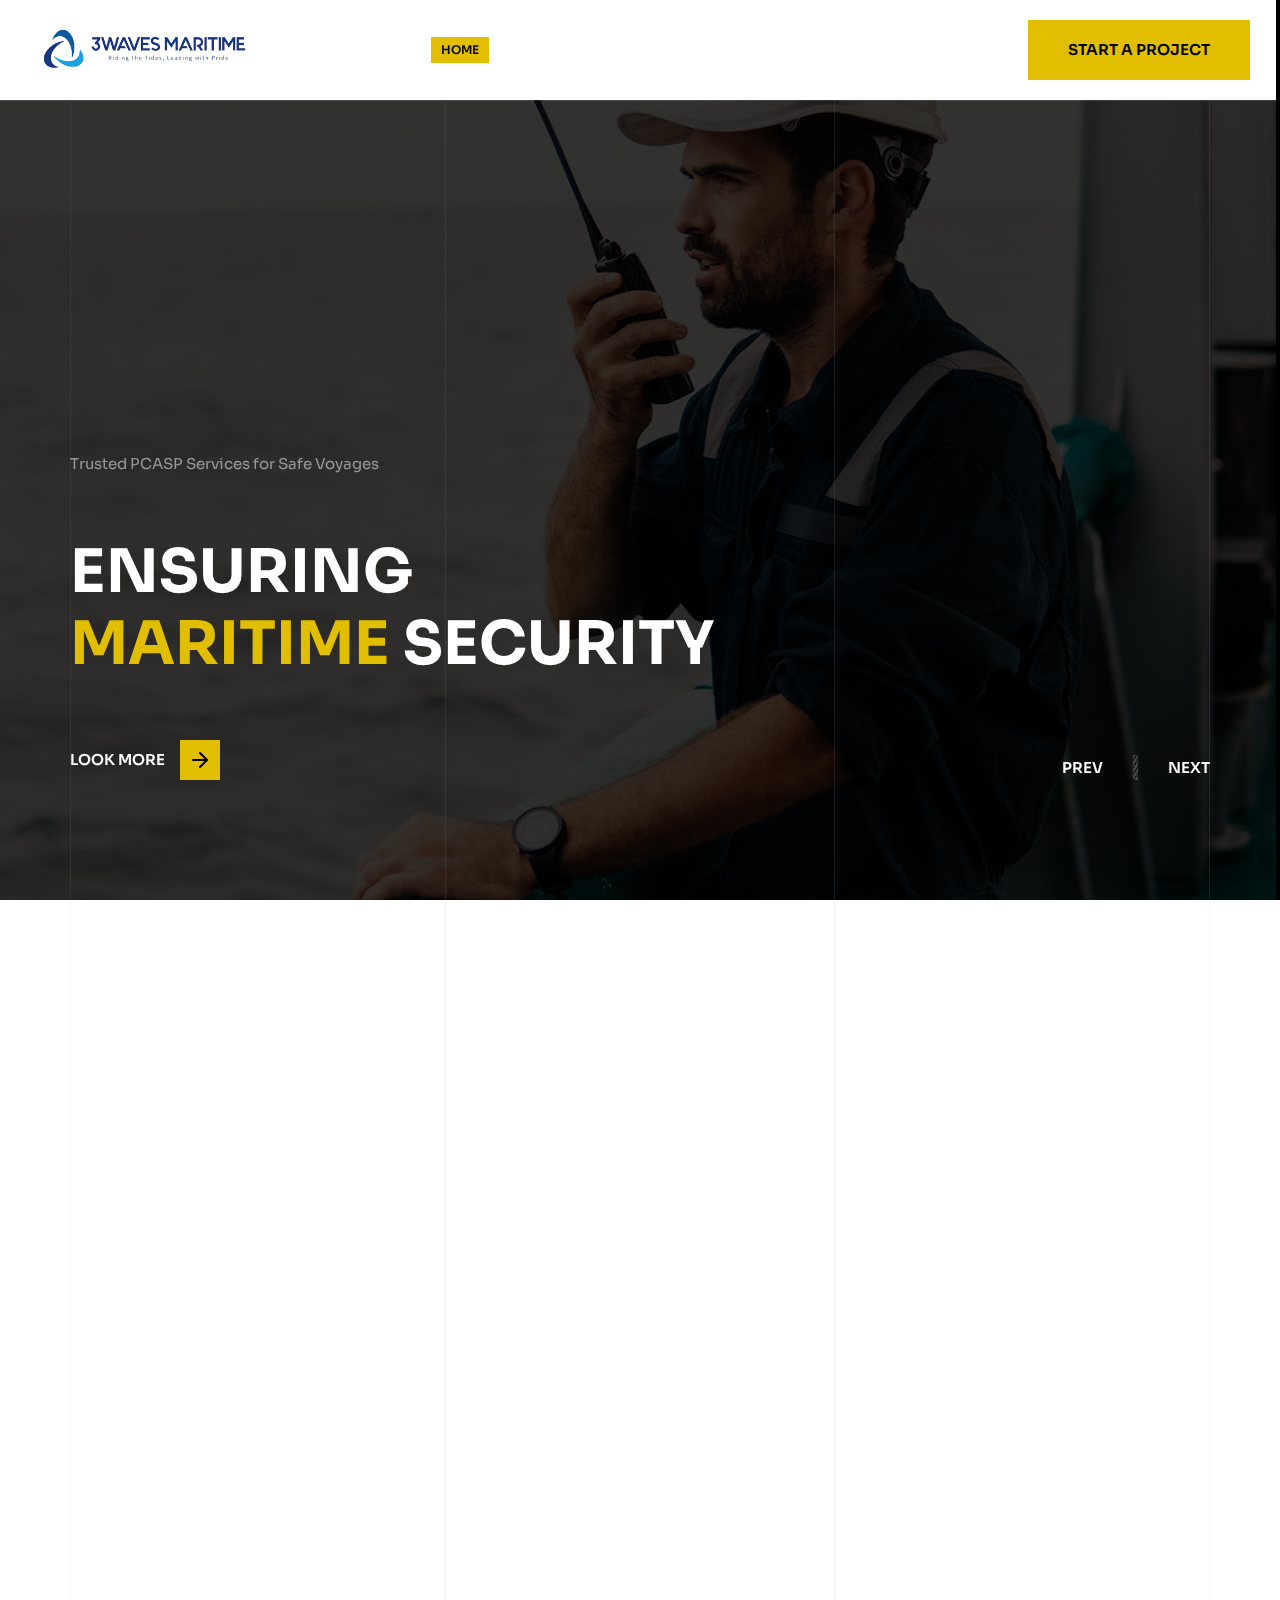
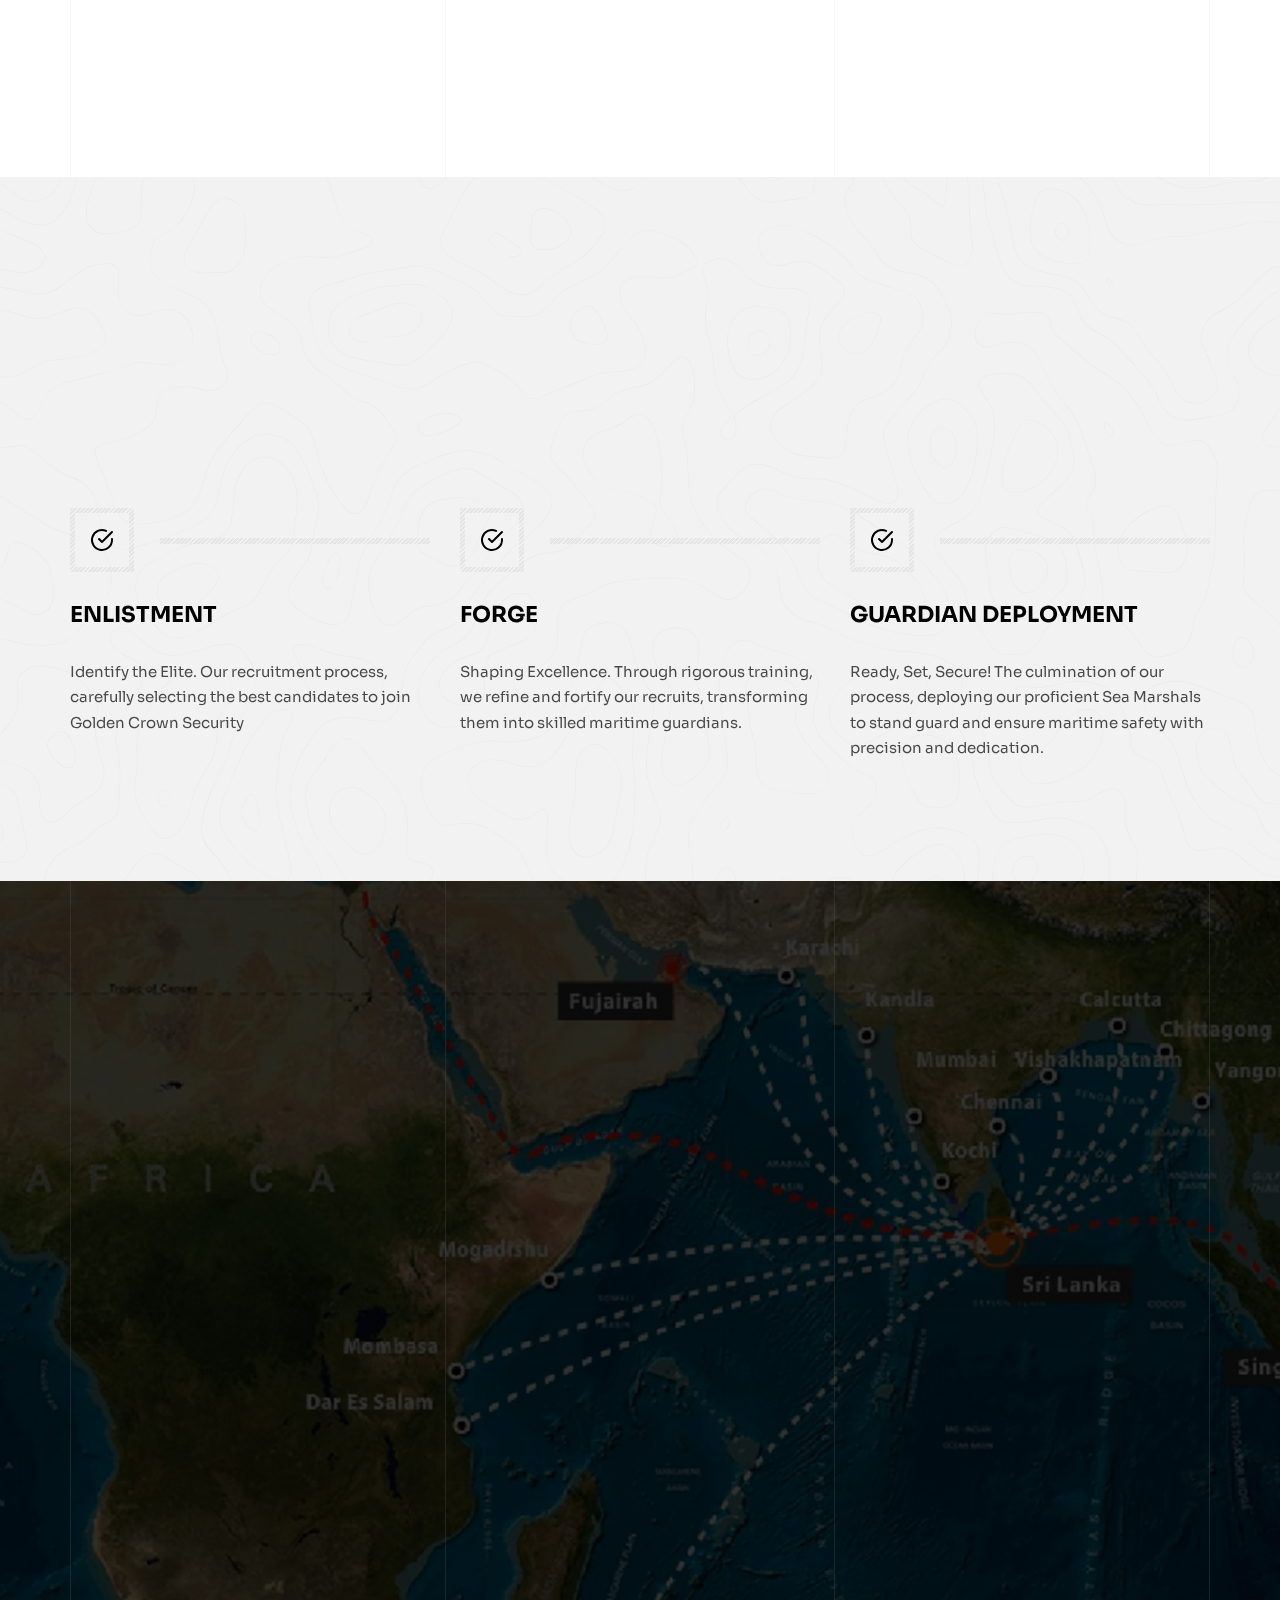
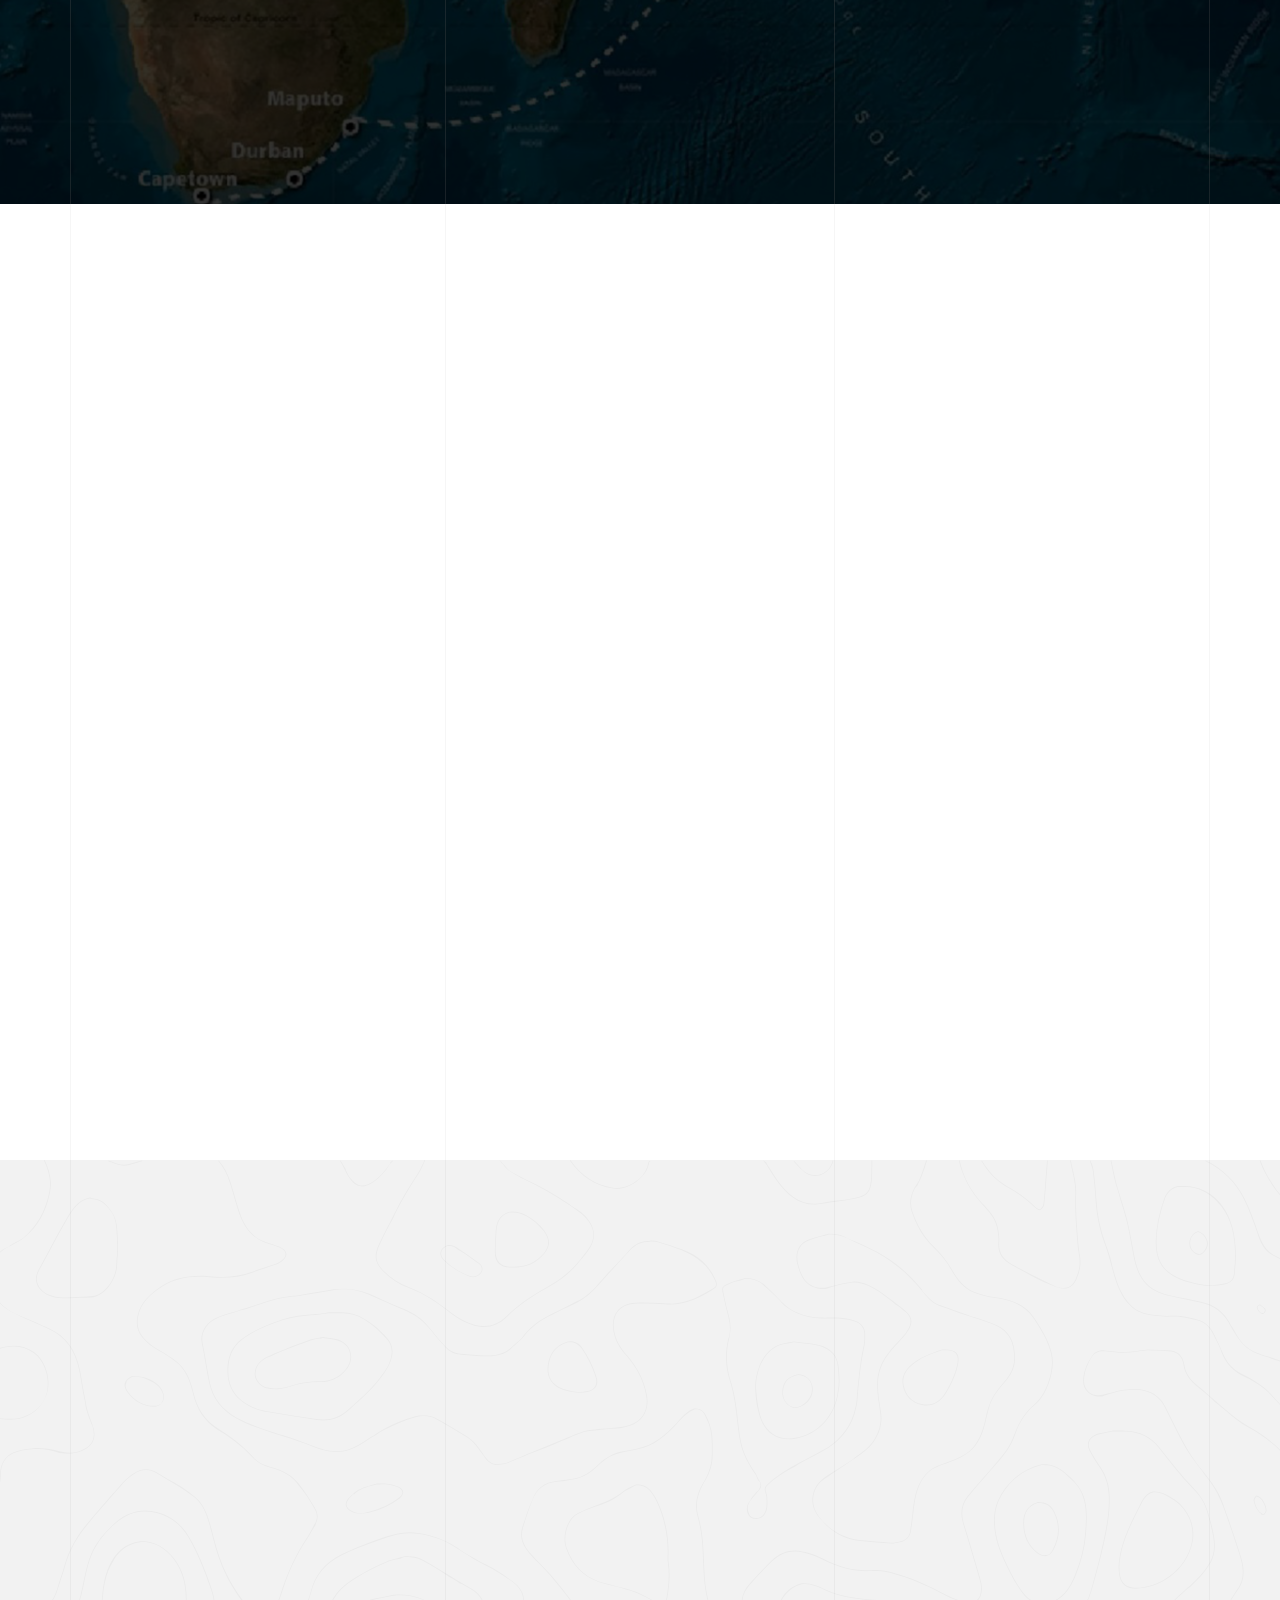
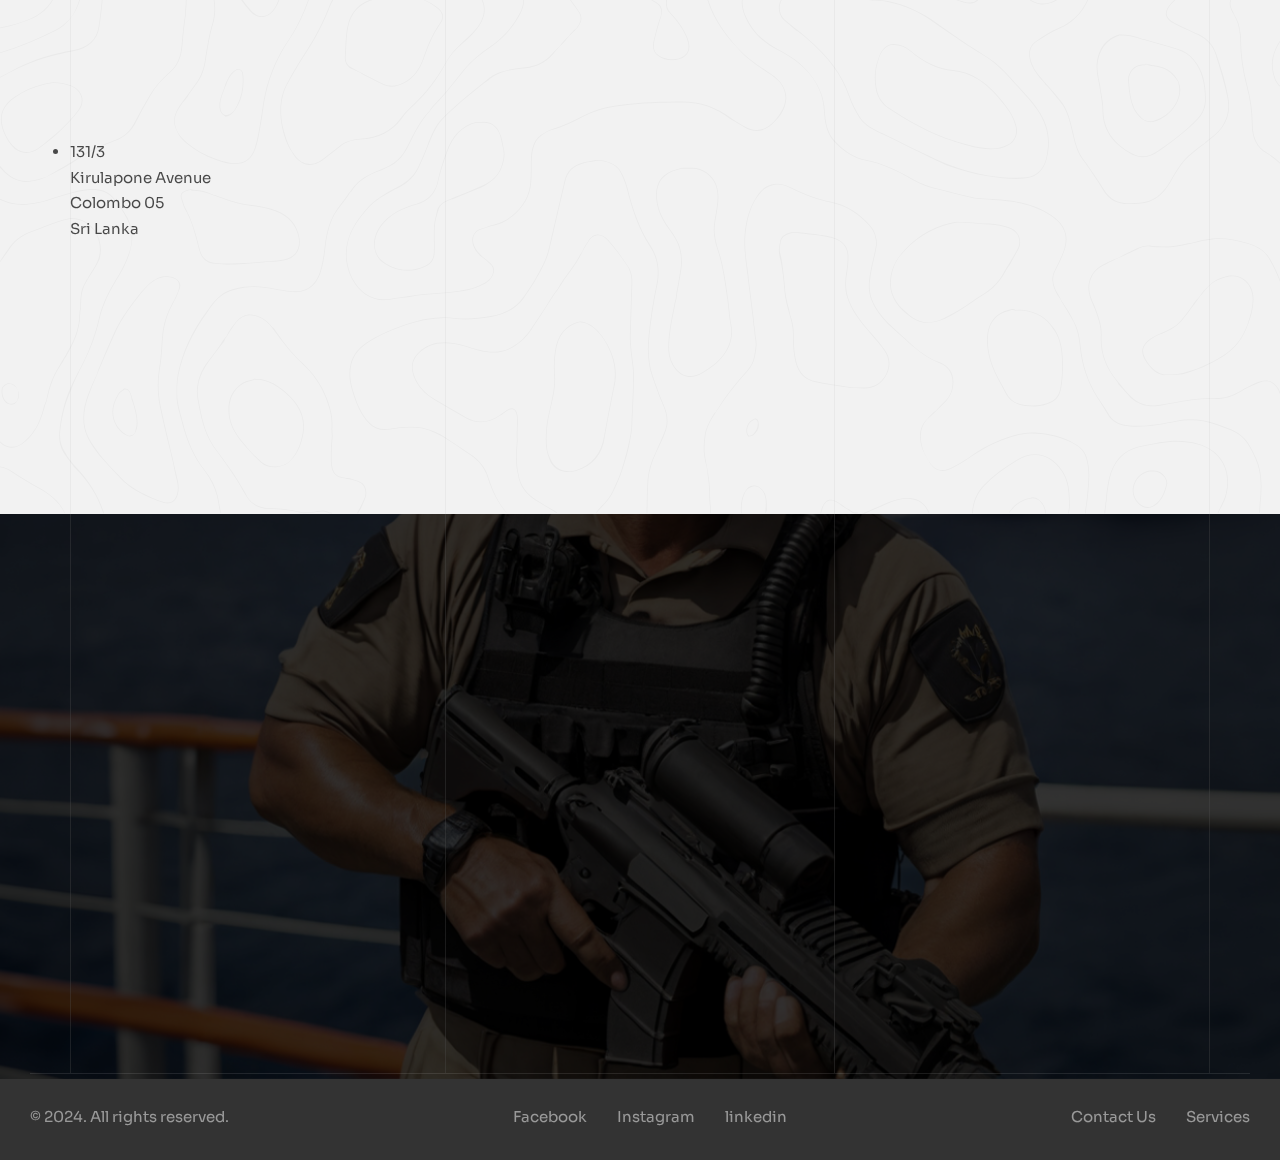
==== index.html @ c9fa9b54 "comit2" ====
<!DOCTYPE html>
<html lang="en-US">

<head>

    <meta charset="UTF-8">
    <meta name="viewport" content="width=device-width, initial-scale=1.0">
    <meta http-equiv="X-UA-Compatible" content="ie=edge">

    <!-- bootstrap grid css -->
    <link rel="stylesheet" href="gcrownsecurity.com/css/plugins/bootstrap-grid.css">
    <!-- font awesome css -->
    <link rel="stylesheet" href="gcrownsecurity.com/css/plugins/font-awesome.min.css">
    <!-- swiper css -->
    <link rel="stylesheet" href="gcrownsecurity.com/css/plugins/swiper.min.css">
    <!-- ruizarch css -->
    <link rel="stylesheet" href="gcrownsecurity.com/css/style.css">
    <!-- page name -->
    <title>Golden Crown Security</title>

</head>

<body>

    <!-- wrapper -->
    <div class="mil-wrapper">

        <div class="mil-progress-track">
            <div class="mil-progress"></div>
        </div>

        <!-- top bar -->
        <div class="mil-top-panel">
            <div class="container-fluid" style="background-color: white">
                <div class="mil-top-panel-content"  >
                    <a href="index.html" class="mil-logo">
                        <!--<h3 style="color: white;">Golden Crown</h3>-->
                        <img src="gcrownsecurity.com/img/photo/WhatsApp_Image_2024-11-02_at_07.35.55_abeb8df1-removebg-preview.png" alt="Logo" style="width: 250px;">
                    </a>

                    <div class="mil-navigation" style="color: black">
                        <nav>
                            <ul>
                                <li class="mil-has-children mil-active">
                                    <a href="index.html">Home</a>

                                </li>
                                <li class="mil-has-children">
                                    <a href="services.html">Services</a>


                                    <li class="mil-has-children">
                                        <a href="blog.html">Blog</a>

                                    </li>
                                    <li><a href="contact.html">Contact Us</a></li>

                                </li>
                            </ul>
                        </nav>
                    </div>

                    <!-- right buttons -->
                    <div class="mil-top-panel-buttons">
                        <a href="contact.html" class="mil-button mil-sm">Start A Project</a>
                        <div class="mil-menu-btn">
                            <span></span>
                        </div>
                    </div>
                    <!-- right buttons end -->

                </div>

            </div>
        </div>
        <!-- top bar end -->

        <!-- content -->
        <div id="content">

            <!-- banner -->
            <section class="mil-banner">
                <div class="swiper-container mil-banner-slider mil-scale" data-value-1=".4" data-value-2="1.4">
                    <div class="swiper-wrapper">
                        <div class="swiper-slide">

                            <img src="gcrownsecurity.com/img/photo/5.jpg" class="mil-bg-img" alt="image" style="object-position: top" data-swiper-parallax-x="300" data-swiper-parallax-scale="1.3">

                        </div>
                        <div class="swiper-slide">

                            <img src="gcrownsecurity.com/img/photo/6.jpg" class="mil-bg-img" alt="image" style="object-position: top" data-swiper-parallax-x="300" data-swiper-parallax-scale="1.3">

                        </div>
                        <div class="swiper-slide">


                            <img src="gcrownsecurity.com/img/covers/1.jpg" class="mil-bg-img" alt="image" style="object-position: center" data-swiper-parallax-x="300" data-swiper-parallax-scale="1.3">

                        </div>
                    </div>
                </div>
                <div class="mil-overlay"></div>
                <div class="container">
                    <div class="mil-background-grid mil-top-space"></div>
                    <div class="mil-banner-content">
                        <div class="row justify-content-between align-items-end">
                            <div class="col-xl-7">

                                <div class="mil-mb-90">
                                    <div class="mil-light-soft mil-mb-60">Trusted PCASP Services for Safe Voyages</div>
                                    <h1 class="mil-upper mil-light mil-mb-60">Ensuring <br><span class="mil-accent">Maritime</span> Security</h1>
                                    <a href="portfolio.html" class="mil-link mil-light mil-upper">Look More <span class="mil-arrow"><img src="gcrownsecurity.com/img/icons/1.svg" alt="arrow"></span></a>
                                </div>

                            </div>
                            <div class="col-xl-4">

                                <div class="mil-banner-slider-panel mil-mb-60">
                                    <div class="mil-banner-pagination mil-mb-30"></div>
                                    <div class="mil-nav-buttons mil-light mil-mb-30">
                                        <div class="mil-slider-button mil-banner-prev">Prev</div>
                                        <div class="mil-slider-button mil-banner-next">Next</div>
                                    </div>
                                </div>

                            </div>
                        </div>
                    </div>
                </div>
            </section>
            <!-- banner end -->

            <!--            <!-- partners -->
            <!--  
            </div>-->
            <!-- partners end -->

            <!-- about -->
            <section>
                <div class="container mil-p-120-30">
                    <div class="mil-background-grid mil-softened"></div>
                    <div class="row justify-content-between align-items-center flex-sm-row-reverse">
                        <div class="col-lg-5">

                            <div class="mil-mb-90">
                                <span class="mil-suptitle mil-upper mil-up mil-mb-30">About Us</span>
                                <h2 class="mil-upper mil-up mil-mb-30">Golden Crown Security</h2>
                                <p class="mil-up mil-mb-30">Golden Crown Security, headquartered in the resilient nation of Sri Lanka, emerges as the epitome of maritime excellence. Our Sea Marshals, each a former war veteran, embody a legacy of triumph, blending strategic prowess
                                    with unwavering dedication. Beyond conventional security, we supply heroes – individuals forged in the crucible of conflict, now standing as beacons of strength for your maritime ventures. Situated strategically in
                                    the middle of vital sea routes, our geographical advantage enhances our commitment to safeguarding your assets. In the realm of maritime security, Golden Crown is not just a choice; it is the assurance of unparalleled
                                    expertise, trust, and a legacy that resonates with victory.</p>
                                <a href="services.html" class="mil-link mil-upper mil-up mil-mb-30">Learn More <span class="mil-arrow"><img src="gcrownsecurity.com/img/icons/1.svg" alt="arrow"></span></a>

                                <div class="row">
                                    <div class="col-6">



                                    </div>
                                </div>

                            </div>

                        </div>
                        <div class="col-lg-6">

                            <div class="mil-illustration mil-up mil-mb-90">
                                <div class="mil-image-frame">
                                    <img src="gcrownsecurity.com/img/photo/2.jpg" alt="image" class="mil-scale" data-value-1="1" data-value-2="1.3">
                                </div>

                            </div>

                        </div>
                    </div>
                </div>
            </section>
            <!-- about end -->

            <!-- process -->
            <section class="mil-soft-bg mil-relative">
                <img src="gcrownsecurity.com/img/other/bg.svg" class="mil-bg-img" alt="image">
                <div class="container mil-p-120-60">
                    <div class="row align-items-end">
                        <div class="col-lg-6">

                            <div class="mil-mb-90">
                                <span class="mil-suptitle mil-upper mil-up mil-mb-30">How it Works</span>
                                <h2 class="mil-upper mil-up">Our process</h2>
                            </div>

                        </div>
                        <div class="col-lg-6">



                        </div>
                    </div>

                    <div class="swiper-container mil-process-slider">
                        <div class="swiper-wrapper">
                            <div class="swiper-slide">
                                <div class="row">
                                    <div class="col-lg-4">

                                        <div class="mil-process-box mil-icon-box mil-up mil-mb-60" data-swiper-parallax-duration="400" data-swiper-parallax="-900" data-swiper-parallax-scale=".8" data-swiper-parallax-opacity="0">
                                            <div class="mil-icon mil-icon-border mil-mb-30">
                                                <img src="gcrownsecurity.com/img/icons/11.svg" alt="icon">
                                            </div>
                                            <h4 class="mil-upper mil-mb-30">Enlistment</h4>
                                            <p>Identify the Elite. Our recruitment process, carefully selecting the best candidates to join Golden Crown Security</p>
                                        </div>

                                    </div>
                                    <div class="col-lg-4">

                                        <div class="mil-process-box mil-icon-box mil-up mil-mb-60" data-swiper-parallax-duration="500" data-swiper-parallax="-900" data-swiper-parallax-scale=".8" data-swiper-parallax-opacity="0">
                                            <div class="mil-icon mil-icon-border mil-mb-30">
                                                <img src="gcrownsecurity.com/img/icons/11.svg" alt="icon">
                                            </div>
                                            <h4 class="mil-upper mil-mb-30">Forge</h4>
                                            <p>Shaping Excellence. Through rigorous training, we refine and fortify our recruits, transforming them into skilled maritime guardians.</p>
                                        </div>

                                    </div>
                                    <div class="col-lg-4">

                                        <div class="mil-process-box mil-icon-box mil-up mil-mb-60" data-swiper-parallax-duration="600" data-swiper-parallax="-900" data-swiper-parallax-scale=".8" data-swiper-parallax-opacity="0">
                                            <div class="mil-icon mil-icon-border mil-mb-30">
                                                <img src="gcrownsecurity.com/img/icons/11.svg" alt="icon">
                                            </div>
                                            <h4 class="mil-upper mil-mb-30">Guardian Deployment</h4>
                                            <p>Ready, Set, Secure! The culmination of our process, deploying our proficient Sea Marshals to stand guard and ensure maritime safety with precision and dedication.</p>
                                        </div>

                                    </div>
                                </div>
                            </div>




                        </div>
                    </div>
                </div>



            </section>
            <!-- process end -->

            <!-- counters -->
            <section class="mil-dark-bg mil-relative mil-o-hidden">
                <img src="gcrownsecurity.com/img/photo/lc.jpg" class="mil-bg-img mil-scale" alt="image" data-value-1="1" data-value-2="1.4">
                <div class="mil-overlay"></div>
                <div class="container mil-p-120-0">
                    <div class="mil-background-grid"></div>
                    <div class="row justify-content-between align-items-end">
                        <div class="col-lg-4">

                            <div class="mil-mb-90">
                                <h2 class="mil-upper mil-light mil-up mil-mb-30">Sri Lanka's Strategic <span class="mil-accent"> Maritime</span> Positioning</h2>
                                <p class="mil-light-soft mil-up mil-mb-40">Nestled strategically at the crossroads of vital sea routes, Sri Lanka emerges as a maritime stronghold, offering distinct advantages to maritime stakeholders. Our central location translates into expedited shipping, efficient
                                    trade routes, and enhanced accessibility. For those traversing the seas, Golden Crown Security leverages this geographical advantage to provide swift deployment of our expert Sea Marshals. The result is not just security
                                    but a fortified shield, ensuring your vessels navigate with confidence through the strategic waters of our central maritime hub. Rely on our strategic advantage, entrust Golden Crown Security with safeguarding your
                                    maritime ventures.</p>
                                <a href="services.html" class="mil-link mil-light mil-upper mil-up">Learn More <span class="mil-arrow"><img src="gcrownsecurity.com/img/icons/1.svg" alt="arrow"></span></a>
                            </div>

                        </div>

                    </div>
                </div>
            </section>



            <!-- contact -->


            <!-- description -->
            <section>
                <div class="container mil-p-120-90">
                    <div class="mil-background-grid mil-softened"></div>
                    <div class="row justify-content-between">
                        <div class="col-lg-4">

                            <div class="mil-mb-60">
                                <span class="mil-suptitle mil-upper mil-up mil-mb-30">Overview</span>
                                <h2 class="mil-upper mil-up mil-mb-30">Welcome to <span class="mil-marker">Golden Crown Security</span></h2>
                            </div>

                        </div>
                        <div class="col-lg-7 mil-mt-suptitle-offset">

                            <p class="mil-up mil-mb-30">At Golden Crown Security, we take immense pride in our Sea Marshal business, recognizing its critical importance in safeguarding the seas and ensuring secure maritime operations. Our Sea Marshals are not just professionals;
                                they are war-winning heroes, whose unparalleled experience sets them apart in the industry. Situated in the vibrant and strategic location of Sri Lanka, Golden Crown Security plays a pivotal role in enhancing maritime security.
                                Our commitment to this region goes beyond business – it's a dedication to fostering safety and stability in our waters.</p>

                            <div class="row">
                                <div class="col-lg-4">

                                    <div class="mil-item-frame mil-up mil-mb-30">
                                        <div class="mil-about-counter mil-center">
                                            <div class="mil-avatar mil-mb-30">
                                                <img src="gcrownsecurity.com/img/faces/4.jpg" alt="face">
                                            </div>
                                            <h6 class="mil-upper mil-mb-10">Admiral <br>Sajith Lasantha Gamage<br>(Retd)</h6>
                                            <p class="mil-dark-soft">RWP,USP, rcds, Dip in HRM</p>
                                            <p>MD/DO<br>Golden Crown Security<br>(pvt)Ltd.</p>
                                        </div>
                                    </div>

                                </div>
                                <div class="col-lg-8">

                                    <p class="mil-up mil-mb-30">Our Sea Marshals, with their unwavering dedication and proven expertise, are the backbone of our success. They are not just hired hands; they are the embodiment of a legacy rooted in excellence. We are relentless in
                                        our pursuit of delivering quality and competent Sea Marshals, ensuring that our clients receive nothing but the best in the industry.</p>

                                    <p class="mil-up mil-mb-30">We believe in not just meeting expectations but exceeding them. Our commitment to quality and our stringent processes underscore our dedication to excellence. As we navigate the vast seas, we are driven by a passion
                                        for security and a commitment to setting industry standards. Thank you for choosing Golden Crown Security. We look forward to being your trusted partner in ensuring the safety and security of your maritime endeavors.</p>

                                </div>
                            </div>

                        </div>
                    </div>
                </div>
            </section>
            <!-- description end -->



            <section class="mil-soft-bg mil-relative">
                <img src="gcrownsecurity.com/img/other/bg.svg" class="mil-bg-img" alt="image">
                <div class="container mil-p-120-30">
                    <div class="mil-background-grid mil-softened"></div>
                    <div class="row justify-content-between">
                        <div class="col-lg-4">

                            <div class="mil-mb-60">
                                <span class="mil-suptitle mil-upper mil-up mil-mb-30">Get in touch</span>
                                <h2 class="mil-upper mil-up mil-mb-30">Let's talk about your ideas</h2>
                                <div class="mil-divider-lg mil-up mil-mb-30"></div>
                                <ul class="mil-list mil-dark mil-up mil-mb-30">
                                    <li>+94 11 251 2478</li>
                                    <li>+94 77 598 3397</li>
                                    <li>+94 76 106 9793</li>

                                </ul>
                                <ul class="mil-list mil-dark mil-up mil-mb-30">
                                    <li>info@gcrownsecurity.com</li>

                                </ul>

                                <li>131/3<br>Kirulapone Avenue<br>Colombo 05<br>Sri Lanka</li>

                            </div>

                        </div>
                        <div class="col-lg-7">

                            <form id="cform" class="mil-mt-suptitle-offset mil-mb-90 cform" action="send.php" method="POST">

                                <div class="row">
                                    <div class="col-lg-6">

                                        <div class="mil-input-frame mil-dark-input mil-up mil-mb-30">
                                            <label class="mil-upper"><span>Full Name</span><span class="mil-required">*</span></label>
                                            <input type="text" name="name" placeholder="Enter Your Name Here">
                                        </div>

                                    </div>
                                    <div class="col-lg-6">

                                        <div class="mil-input-frame mil-dark-input mil-up mil-mb-30">
                                            <label class="mil-upper"><span>Email address</span><span class="mil-required">*</span></label>
                                            <input type="email" name="email" placeholder="Enter Your Email Here">
                                        </div>

                                    </div>
                                    <div class="col-lg-6">

                                        <div class="mil-input-frame mil-dark-input mil-up mil-mb-30">
                                            <label class="mil-upper"><span>Phone</span><span class="mil-required">*</span></label>
                                            <input type="tel" name="tel" placeholder="Enter Your Phone Here">
                                        </div>

                                    </div>

                                    <div class="col-lg-12">

                                        <div class="mil-input-frame mil-dark-input mil-up mil-mb-30">
                                            <label class="mil-upper"><span>Message</span><span class="mil-required">*</span></label>
                                            <textarea name="message" placeholder="Enter Your Message Here"></textarea>
                                        </div>

                                    </div>
                                    <div class="col-lg-12">

                                        <div class="mil-checbox-frame mil-dark-input mil-up mil-mb-30">
                                            <input checked class="mil-checkbox" id="checkbox-1" type="checkbox" value="value">
                                            <label for="checkbox-1" class="mil-text-sm">Accept the terms and conditions of personal data.</label>
                                        </div>

                                    </div>
                                    <div class="col-lg-12">

                                        <a href="#." onclick="$('#cform').submit(); return false;" class="mil-button mil-up">Send Now</a>

                                    </div>
                                </div>
                            </form>
                            <div class="alert-success mil-mb-90" style="display: none;">
                                <h5>Thanks, your message is sent successfully.</h5>
                            </div>

                        </div>
                    </div>
                </div>
            </section>
            <!-- contact end -->


            <!-- footer-->
            <footer class="mil-relative">
                <img src="gcrownsecurity.com/img/photo/4.jpg" class="mil-bg-img mil-parallax" alt="image" style="object-position: top;" data-value-1="-25%" data-value-2="23%">
                <div class="mil-overlay"></div>
                <div class="container mil-p-120-90">
                    <div class="mil-background-grid"></div>
                    <div class="row align-items-end">
                        <div class="col-lg-8">
                            <div class="row">
                                <div class="col-12">

                                    <div class="mil-footer-navigation mil-up mil-mb-90">
                                        <nav>
                                            <ul>
                                                <li>
                                                    <a href="index.html">Home</a>
                                                </li>
                                                <li>
                                                    <a href="services.html">Services</a>
                                                </li>

                                                <li>
                                                    <a href="blog.html">Blog</a>
                                                </li>
                                                <li>
                                                    <a href="contact.html">Contact</a>
                                                </li>
                                            </ul>
                                        </nav>
                                    </div>

                                </div>
                                <div class="col-md-6 col-lg-6 col-xl-3">

                                    <span class="mil-suptitle mil-light mil-upper mil-up mil-mb-30">Address</span>
                                    <p class="mil-text-sm mil-up mil-light-soft mil-mb-30">131/3, <br>Kirulapone Avenue,<br>Colombo 05<br>Sri Lanka</p>

                                </div>
                                <div class="col-md-6 col-lg-6 col-xl-3">

                                    <span class="mil-suptitle mil-light mil-upper mil-up mil-mb-30">Voice</span>
                                    <p class="mil-text-sm mil-up mil-light-soft mil-mb-30">+94 11 251 2478<br>+94 77 598 3397<br>+94 76 106 9793</p>

                                </div>
                                <div class="col-md-6 col-lg-6 col-xl-3">

                                    <span class="mil-suptitle mil-light mil-upper mil-up mil-mb-30">Email</span>
                                    <p class="mil-text-sm mil-up mil-light-soft mil-mb-30">info@gcrownsecurity.com</p>

                                </div>

                            </div>
                        </div>
                        <div class="col-lg-4">

                            <a href="index.html" class="mil-footer-logo mil-up mil-mb-30">
                                <img src="gcrownsecurity.com/img/photo/new%20logo.png" alt="Logo" style="width: 250px">
                            </a>

                        </div>

                    </div>
                </div>
                <div class="container-fluid">

                    <div class="mil-footer-bottom">
                        <p class="mil-light-soft mil-mb-15">© 2024. All rights reserved.</p>
                        <ul class="mil-light-soft mil-mb-15">
                            <li><a href="https://www.facebook.com/profile.php?id=61556069665199">Facebook</a></li>

                            <li><a href="https://www.instagram.com/golden_crown_security/">Instagram</a></li>
                            <li><a href="https://www.linkedin.com/company/golden-crown-security">linkedin</a></li>
                        </ul>
                        <ul class="mil-light-soft mil-mb-15">
                            <li><a href="contact.html">Contact Us</a></li>
                            <li><a href="services.html">Services</a></li>
                        </ul>
                    </div>

                </div>
            </footer>
            <!--footer end -->

        </div>
        <!-- content -->
    </div>
    <!-- wrapper end -->

    <!-- jQuery js -->
    <script src="gcrownsecurity.com/js/plugins/jquery.min.js"></script>
    <!-- jQuery Validation js -->
    <script src="gcrownsecurity.com/js/plugins/jquery.validate.min.js"></script>
    <!-- swiper js -->
    <script src="gcrownsecurity.com/js/plugins/swiper.min.js"></script>
    <!-- gsap js -->
    <script src="gcrownsecurity.com/js/plugins/gsap.min.js"></script>
    <!-- imagesloaded js -->
    <script src="gcrownsecurity.com/js/plugins/imagesloaded.pkgd.js"></script>
    <!-- isotope js -->
    <script src="gcrownsecurity.com/js/plugins/isotope.min.js"></script>
    <!-- scroll smoother -->
    <script src="gcrownsecurity.com/js/plugins/smooth-scroll.js"></script>
    <!-- scroll trigger js -->
    <script src="gcrownsecurity.com/js/plugins/ScrollTrigger.min.js"></script>
    <!-- magnific js -->
    <script src="gcrownsecurity.com/js/plugins/magnific-popup.js"></script>
    <!-- ruizarch js -->
    <script src="gcrownsecurity.com/js/main.js"></script>

</body>

</html>
---- gcrownsecurity.com/css/style.css ----
@import url("https://fonts.googleapis.com/css2?family=Caveat:wght@400;500;600;700&family=Sora:wght@100;200;300;400;500;600;700;800&display=swap");
/* -------------------------------------------

main

------------------------------------------- */

*,
*:before,
*:after {
    box-sizing: border-box;
    padding: 0;
    margin: 0;
}

html,
body {
    padding: 0;
    margin: 0;
    font-family: "Sora", sans-serif;
    font-size: 15px;
    font-weight: 400;
    color: rgba(0, 0, 0, 0.7);
    line-height: 170%;
    /*overscroll-behavior: none;
  scroll-behavior: smooth;*/
}

@media screen and (max-width: 768px) {
    html,
    body {
        font-size: 14px;
    }
}

.mil-wrapper {
    position: relative;
    overflow: hidden;
    width: 100%;
    height: auto;
}

.container,
.container-fluid {
    align-content: center;
    position: relative;
}

.mil-relative {
    position: relative;
}

.mil-o-hidden {
    overflow: hidden;
}

.mil-flex {
    display: flex;
}

section {
    position: relative;
}

/* -------------------------------------------

typography

------------------------------------------- */

h1,
.mil-h1,
h2,
.mil-h12,
h3,
.mil-h3,
h4,
.mil-h4,
h5,
.mil-h5,
h6,
.mil-h6 {
    font-family: "Sora", sans-serif;
    color: rgb(0, 0, 0);
    font-weight: 700;
    line-height: 120%;
}

h1,
.mil-h1 {
    font-size: 60px;
}

@media screen and (max-width: 992px) {
    h1,
    .mil-h1 {
        font-size: 46px;
    }
}

@media screen and (max-width: 768px) {
    h1,
    .mil-h1 {
        font-size: 42px;
    }
}

@media screen and (max-width: 576px) {
    h1,
    .mil-h1 {
        font-size: 32px;
    }
}

h2,
.mil-h2 {
    font-size: 46px;
}

@media screen and (max-width: 992px) {
    h2,
    .mil-h2 {
        font-size: 34px;
    }
}

@media screen and (max-width: 768px) {
    h2,
    .mil-h2 {
        font-size: 32px;
    }
}

@media screen and (max-width: 576px) {
    h2,
    .mil-h2 {
        font-size: 26px;
    }
}

h3,
.mil-h3 {
    font-size: 26px;
}

h4,
.mil-h4 {
    font-size: 22px;
}

@media screen and (max-width: 992px) {
    h4,
    .mil-h4 {
        font-size: 20px;
    }
}

@media screen and (max-width: 768px) {
    h4,
    .mil-h4 {
        font-size: 18px;
    }
}

@media screen and (max-width: 576px) {
    h4,
    .mil-h4 {
        font-size: 16px;
    }
}

h5,
.mil-h5 {
    font-size: 18px;
}

@media screen and (max-width: 992px) {
    h5,
    .mil-h5 {
        font-size: 21px;
    }
}

@media screen and (max-width: 768px) {
    h5,
    .mil-h5 {
        font-size: 18px;
    }
}

h6,
.mil-h6 {
    font-size: 15px;
}

@media screen and (max-width: 768px) {
    h6,
    .mil-h6 {
        font-size: 12px;
    }
}

.mil-text-xs {
    font-size: 12px;
}

.mil-text-sm {
    font-size: 14px;
}

.mil-text-lg {
    font-size: 17px;
    line-height: 220%;
}

.mil-font-2 {
    font-family: "Caveat", cursive;
}

.mil-shortened {
    padding-right: 15px;
}

.mil-upper {
    text-transform: uppercase;
}

.mil-bold {
    font-weight: 600;
}

.mil-thin {
    font-weight: 500;
}

blockquote {
    display: flex;
}

blockquote .mil-quote {
    display: flex;
    justify-content: center;
    align-items: center;
    width: 80px;
    height: 80px;
    background-color: rgb(225 191 0);
}

blockquote .mil-quote-text {
    padding: 30px;
    border-left: solid 5px rgba(0, 0, 0, 0.05);
    border-image: repeating-linear-gradient(-45deg, transparent, transparent 1px, rgba(0, 0, 0, 0.05) 1px, rgba(0, 0, 0, 0.05) 3px) 5;
    width: calc(100% - 80px);
    font-family: "Caveat", cursive;
    font-size: 30px;
    color: rgb(0, 0, 0);
}

@media screen and (max-width: 992px) {
    blockquote .mil-quote {
        display: none;
    }
    blockquote .mil-quote-text {
        width: 100%;
    }
}

a {
    color: inherit;
    text-decoration: none;
}

.mil-accent {
    color: rgb(225 191 0);
}

.mil-light {
    color: rgb(255, 255, 255) !important;
}

.mil-light a {
    color: rgb(255, 255, 255) !important;
}

.mil-dark {
    color: rgb(0, 0, 0);
}

.mil-light-soft {
    color: rgba(255, 255, 255, 0.5);
}

.mil-light-soft a {
    color: rgba(255, 255, 255, 0.5) !important;
}

.mil-dark-soft {
    text-align: center;
    color: rgba(0, 0, 0, 0.5);
}

.mil-marker {
    background-color: rgb(225 191 0);
    padding: 0 5px;
}

.mil-center {
    text-align: center;
}

.mil-left {
    text-align: left;
}

.mil-right {
    text-align: right;
}

@media screen and (max-width: 576px) {
    .mil-sm-center {
        text-align: center;
    }
}

/* -------------------------------------------

suptitle

------------------------------------------- */

.mil-suptitle {
    font-family: "Sora", sans-serif;
    display: inline-block;
    position: relative;
    padding-bottom: 10px;
    color: rgb(0, 0, 0);
    font-weight: 600;
}

@media screen and (max-width: 768px) {
    .mil-suptitle {
        font-size: 12px;
    }
}

.mil-suptitle:after {
    content: "";
    position: absolute;
    bottom: 0;
    left: 0;
    height: 5px;
    width: 60px;
    background-color: transparent;
    border: 3px solid rgba(0, 0, 0, 0.1);
    border-image: repeating-linear-gradient(-45deg, transparent, transparent 1px, rgba(0, 0, 0, 0.1) 1px, rgba(0, 0, 0, 0.1) 3px) 3;
    transition: 0.4s cubic-bezier(0, 0, 0.3642, 1);
}

.mil-suptitle.mil-light:after {
    background-color: transparent;
    border: 3px solid rgba(255, 255, 255, 0.1);
    border-image: repeating-linear-gradient(-45deg, transparent, transparent 1px, rgba(255, 255, 255, 0.1) 1px, rgba(255, 255, 255, 0.1) 3px) 3;
}

.mil-divider-sm {
    height: 5px;
    width: 60px;
    background-color: transparent;
    border: 3px solid rgba(0, 0, 0, 0.1);
    border-image: repeating-linear-gradient(-45deg, transparent, transparent 1px, rgba(0, 0, 0, 0.1) 1px, rgba(0, 0, 0, 0.1) 3px) 3;
    transition: 0.4s cubic-bezier(0, 0, 0.3642, 1);
}

.mil-divider-lg {
    height: 5px;
    width: 100%;
    background-color: transparent;
    border: 3px solid rgba(0, 0, 0, 0.1);
    border-image: repeating-linear-gradient(-45deg, transparent, transparent 1px, rgba(0, 0, 0, 0.1) 1px, rgba(0, 0, 0, 0.1) 3px) 3;
    transition: 0.4s cubic-bezier(0, 0, 0.3642, 1);
}

.mil-center .mil-suptitle:after {
    left: calc(50% - 30px);
}

.mil-center .mil-divider-sm {
    margin-left: auto;
    margin-right: auto;
}

/* -------------------------------------------

link

------------------------------------------- */

.mil-link {
    cursor: pointer;
    display: inline-flex;
    align-items: center;
    color: rgb(0, 0, 0);
    font-weight: 600;
}

@media screen and (max-width: 768px) {
    .mil-link {
        font-size: 12px;
    }
}

.mil-link .mil-arrow {
    margin-left: 15px;
    width: 40px;
    height: 40px;
    background-color: rgb(225 191 0);
    display: flex;
    justify-content: center;
    align-items: center;
    transition: 0.2s cubic-bezier(0, 0, 0.3642, 1);
}

.mil-link .mil-arrow.mil-light {
    background-color: rgb(255, 255, 255);
}

.mil-link:hover .mil-arrow {
    margin-left: 20px;
}

.mil-link.mil-left-link {
    flex-direction: row-reverse;
}

.mil-link.mil-left-link .mil-arrow {
    transform: rotate(180deg);
    margin-left: 0;
    margin-right: 15px;
}

.mil-link.mil-left-link:hover .mil-arrow {
    margin-left: 0;
    margin-right: 20px;
}

/* -------------------------------------------

button

------------------------------------------- */

.mil-button {
    cursor: pointer;
    display: inline-flex;
    align-items: center;
    justify-content: center;
    border: none;
    background-color: rgb(225 191 0);
    color: rgb(0, 0, 0);
    padding: 0 60px;
    height: 70px;
    text-transform: uppercase;
    font-weight: 600;
    transition: 0.2s cubic-bezier(0, 0, 0.3642, 1);
}

.mil-button.mil-transparent-button {
    background-color: transparent;
    border: solid 1px rgb(0, 0, 0);
}

.mil-button.mil-fw {
    width: 100%;
}

.mil-button.mil-sm {
    padding: 0 40px;
    height: 60px;
}

.mil-button:hover {
    filter: brightness(110%);
}

.mil-mini-button {
    background-color: transparent;
    border: solid 1px rgb(0, 0, 0);
    padding: 0 15px;
    height: 35px;
    cursor: pointer;
    display: inline-flex;
    align-items: center;
    justify-content: center;
    text-transform: uppercase;
    font-size: 12px;
    font-weight: 600;
    transition: 0.2s cubic-bezier(0, 0, 0.3642, 1);
}

.mil-mini-button:hover {
    background-color: rgb(225 191 0);
}

/* -------------------------------------------

breadcrumbs

------------------------------------------- */

.mil-breadcrumbs {
    display: flex;
}

.mil-breadcrumbs.mil-center {
    justify-content: center;
}

.mil-breadcrumbs li {
    list-style-type: none;
    color: rgb(255, 255, 255);
}

.mil-breadcrumbs li a {
    font-size: 12px;
    text-transform: uppercase;
    font-weight: 600;
    transition: 0.2s cubic-bezier(0, 0, 0.3642, 1);
}

.mil-breadcrumbs li a:hover {
    color: rgb(225 191 0);
}

.mil-breadcrumbs li:after {
    content: "/";
    margin: 0 15px;
}

.mil-breadcrumbs li:last-child:after {
    display: none;
}

/* -------------------------------------------

list

------------------------------------------- */

.mil-hori-list {
    display: flex;
    flex-wrap: wrap;
    margin: 0;
    padding: 0;
}

.mil-hori-list li {
    list-style-type: none;
    margin-right: 20px;
}

.mil-hori-list li:last-child {
    margin-right: 0;
}

.mil-hori-list li a {
    transition: 0.4s cubic-bezier(0, 0, 0.3642, 1);
}

.mil-hori-list li a:hover {
    color: rgb(225 191 0);
}

@media screen and (max-width: 768px) {
    .mil-hori-list {
        flex-direction: column;
    }
    .mil-hori-list li {
        margin-right: 0;
        margin-bottom: 15px;
    }
    .mil-hori-list li:last-child {
        margin-bottom: 0;
    }
}

.mil-list li {
    position: relative;
    list-style-type: none;
    display: flex;
    align-items: center;
}

.mil-list li:before {
    content: "";
    display: inline;
    width: 6px;
    height: 6px;
    border: solid 1px rgb(0, 0, 0);
    background-color: rgb(225 191 0);
    transform: rotate(45deg);
    margin-right: 15px;
}

.mil-list li .mil-additional-text {
    opacity: 0.4;
}

.mil-list.mil-list-type-2 li {
    padding-left: 25px;
    align-items: flex-start;
    flex-direction: column;
}

.mil-list.mil-list-type-2 li:before {
    position: absolute;
    top: 9px;
    left: 0;
}

.mil-icon-list li {
    list-style-type: none;
    display: flex;
    align-items: center;
    color: rgb(0, 0, 0);
    margin-bottom: 15px;
    white-space: nowrap;
}

.mil-icon-list li:last-child {
    margin-bottom: 0;
}

.mil-icon-list li a {
    display: flex;
    align-items: center;
}

.mil-icon-list li img {
    background-color: rgb(229, 229, 229);
    width: 40px;
    height: 40px;
    padding: 10px;
    margin-right: 20px;
    border-radius: 50%;
    transition: 0.4s cubic-bezier(0, 0, 0.3642, 1);
}

.mil-icon-list li.mil-accent img {
    background-color: rgb(225 191 0);
}

.mil-icon-list li.mil-hover:hover img {
    background-color: rgb(225 191 0);
    margin-right: 30px;
}

/* -------------------------------------------

backgrounds

------------------------------------------- */

.mil-soft-bg {
    background-color: rgb(242, 242, 242);
}

.mil-accent-bg {
    background-color: rgb(225 191 0);
}

/* -------------------------------------------

spaces

------------------------------------------- */

.mil-mb-5 {
    margin-bottom: 5px;
}

.mil-mb-10 {
    margin-bottom: 10px;
}

.mil-mb-15 {
    margin-bottom: 15px;
}

.mil-mb-20 {
    margin-bottom: 15px;
}

.mil-mb-30 {
    margin-bottom: 30px;
}

.mil-mb-40 {
    margin-bottom: 40px;
}

.mil-mb-60 {
    margin-bottom: 60px;
}

.mil-mb-80 {
    margin-bottom: 60px;
}

.mil-mb-90 {
    margin-bottom: 90px;
}

.mil-mb-120 {
    margin-bottom: 120px;
}

@media screen and (max-width: 992px) {
    .mil-mb-120 {
        margin-bottom: 90px;
    }
}

.mil-mt-suptitle-offset {
    margin-top: 65px;
}

@media screen and (max-width: 992px) {
    .mil-mt-suptitle-offset {
        margin-top: 30px;
    }
}

.mil-p-120-120 {
    padding-top: 120px;
    padding-bottom: 120px;
}

@media screen and (max-width: 992px) {
    .mil-p-120-120 {
        padding-top: 90px;
        padding-bottom: 90px;
    }
}

.mil-p-120-90 {
    padding-top: 120px;
    padding-bottom: 90px;
}

@media screen and (max-width: 992px) {
    .mil-p-120-90 {
        padding-top: 90px;
        padding-bottom: 60px;
    }
}

.mil-p-120-0 {
    padding-top: 120px;
}

@media screen and (max-width: 992px) {
    .mil-p-120-0 {
        padding-top: 90px;
    }
}

.mil-p-0-120 {
    padding-bottom: 120px;
}

@media screen and (max-width: 992px) {
    .mil-p-0-120 {
        padding-bottom: 90px;
    }
}

.mil-p-90-90 {
    padding-top: 90px;
    padding-bottom: 90px;
}

@media screen and (max-width: 992px) {
    .mil-p-90-90 {
        padding-top: 60px;
        padding-bottom: 60px;
    }
}

.mil-p-120-60 {
    padding-top: 120px;
    padding-bottom: 60px;
}

@media screen and (max-width: 992px) {
    .mil-p-120-60 {
        padding-top: 90px;
        padding-bottom: 30px;
    }
}

.mil-p-90-60 {
    padding-top: 90px;
    padding-bottom: 60px;
}

@media screen and (max-width: 992px) {
    .mil-p-90-60 {
        padding-top: 60px;
        padding-bottom: 30px;
    }
}

.mil-p-0-60 {
    padding-bottom: 60px;
}

@media screen and (max-width: 992px) {
    .mil-p-0-60 {
        padding-bottom: 30px;
    }
}

.mil-p-0-90 {
    padding-bottom: 90px;
}

@media screen and (max-width: 992px) {
    .mil-p-0-90 {
        padding-bottom: 60px;
    }
}

.mil-p-0-30 {
    padding-bottom: 30px;
}

@media screen and (max-width: 992px) {
    .mil-p-0-30 {
        padding-bottom: 0;
    }
}

.mil-p-120-30 {
    padding-top: 120px;
    padding-bottom: 30px;
}

@media screen and (max-width: 992px) {
    .mil-p-120-30 {
        padding-top: 90px;
        padding-bottom: 0;
    }
}

.mil-adaptive-right {
    width: 100%;
    display: flex;
    justify-content: flex-end;
}

@media screen and (max-width: 992px) {
    .mil-adaptive-right {
        justify-content: flex-start;
    }
}

/* -------------------------------------------

scrollbar

------------------------------------------- */

.mil-progress-track {
    position: fixed;
    z-index: 99999999;
    top: 0;
    right: 0;
    width: 4px;
    height: 100%;
    background-color: rgb(0, 0, 0);
}

.mil-progress-track .mil-progress {
    width: 4px;
    height: 0;
    background-color: rgb(225 191 0);
}

@media screen and (max-width: 992px) {
    .mil-progress-track {
        display: none;
    }
}

::-webkit-scrollbar {
    display: none;
}

/* -------------------------------------------

background grid

------------------------------------------- */

.mil-background-grid {
    pointer-events: none;
    position: absolute;
    top: 0;
    left: 30px;
    right: 0;
    width: calc(100% - 60px);
    height: 100%;
    display: flex;
    justify-content: center;
    opacity: 0.3;
    border-left: solid 1px #545454;
    border-right: solid 1px #545454;
}

.mil-background-grid:before {
    content: "";
    border-left: solid 1px #545454;
    border-right: solid 1px #545454;
    height: 100%;
    width: 34.3%;
}

.mil-background-grid.mil-top-space {
    margin-top: 100px;
}

.mil-background-grid.mil-softened {
    opacity: 0.05;
}

@media screen and (max-width: 768px) {
    .mil-background-grid:before {
        border: none;
        width: 1px;
        background-color: #545454;
    }
}

/* -------------------------------------------

banner

------------------------------------------- */

.mil-bg-img {
    position: absolute;
    top: 0;
    left: 0;
    width: 100%;
    height: 100%;
    object-fit: cover;
    object-position: center;
}

.mil-overlay {
    position: absolute;
    top: 0;
    left: 0;
    width: 100%;
    height: 100%;
    background-color: rgba(0, 0, 0, 0.8);
}

.mil-banner {
    position: relative;
    overflow: hidden;
    height: 100vh;
}

.mil-banner .mil-banner-slider {
    width: 100%;
    height: 100%;
    position: absolute;
    z-index: -1;
    top: 0;
    left: 0;
}

.mil-banner .container {
    align-content: center;
    height: 100%;
    display: flex;
    align-items: flex-end;
}

.mil-banner .mil-banner-content {
    padding: 0 0 30px;
    width: 100%;
    position: relative;
}

.mil-banner .mil-banner-slider-2 {
    height: 100%;
}

@media screen and (max-width: 992px) {
    .mil-banner {
        height: auto;
    }
    .mil-banner .mil-banner-content {
        padding: 190px 0 0;
    }
    .mil-banner .mil-banner-slider-2 .mil-banner-content {
        padding: 190px 0 190px;
    }
}

.mil-banner.mil-banner-sm {
    height: 600px;
}

@media screen and (max-width: 1200px) {
    .mil-banner.mil-banner-sm {
        height: 480px;
    }
}

/* -------------------------------------------

slider navigation

------------------------------------------- */

.mil-nav-position {
    position: absolute;
    z-index: 9;
    bottom: 90px;
    height: 0px;
    right: 0;
    width: 100%;
    display: flex;
}

.mil-nav-position .mil-banner-slider-panel {
    margin-left: auto;
}

@media screen and (max-width: 992px) {
    .mil-nav-position {
        bottom: 60px;
        left: 0;
    }
    .mil-nav-position .mil-banner-slider-panel {
        margin-left: 0;
    }
}

.mil-banner-slider-panel {
    display: flex;
    align-items: center;
    justify-content: flex-end;
}

@media screen and (max-width: 992px) {
    .mil-banner-slider-panel {
        flex-direction: column;
        align-items: flex-start;
    }
}

.mil-banner-pagination {
    position: static;
    width: auto !important;
    margin-right: 90px;
}

.mil-banner-pagination .swiper-pagination-bullet {
    background-color: transparent;
    transform: none;
    opacity: 1;
    width: 20px;
    height: 20px;
    margin-right: 30px !important;
    border-radius: 0;
}

.mil-banner-pagination .swiper-pagination-bullet:after {
    content: "00";
    color: rgb(255, 255, 255);
    font-weight: 600;
}

.mil-banner-pagination .swiper-pagination-bullet:last-child {
    margin-right: 0 !important;
}

.mil-banner-pagination .swiper-pagination-bullet.swiper-pagination-bullet-active:after {
    color: rgb(225 191 0);
}

.mil-banner-pagination .swiper-pagination-bullet:nth-child(1):after {
    content: "01";
}

.mil-banner-pagination .swiper-pagination-bullet:nth-child(2):after {
    content: "02";
}

.mil-banner-pagination .swiper-pagination-bullet:nth-child(3):after {
    content: "03";
}

.mil-banner-pagination .swiper-pagination-bullet:nth-child(4):after {
    content: "04";
}

.mil-banner-pagination .swiper-pagination-bullet:nth-child(5):after {
    content: "05";
}

.mil-banner-pagination .swiper-pagination-bullet:nth-child(6):after {
    content: "06";
}

.mil-nav-buttons {
    display: flex;
    align-items: center;
}

.mil-nav-buttons .mil-slider-button {
    cursor: pointer;
    color: rgb(0, 0, 0);
    text-transform: uppercase;
    font-weight: 600;
    padding-right: 30px;
    border-right: 5px solid rgba(0, 0, 0, 0.1);
    border-image: repeating-linear-gradient(-45deg, transparent, transparent 1px, rgba(0, 0, 0, 0.1) 1px, rgba(0, 0, 0, 0.1) 3px) 5;
    transition: 0.4s cubic-bezier(0, 0, 0.3642, 1);
}

.mil-nav-buttons .mil-slider-button:last-child {
    padding-right: 0;
    padding-left: 30px;
    border: none;
}

.mil-nav-buttons .mil-slider-button:hover {
    color: rgb(225 191 0);
}

.mil-nav-buttons .mil-slider-button.swiper-button-disabled {
    color: rgba(0, 0, 0, 0.1);
    cursor: not-allowed;
}

.mil-nav-buttons.mil-light .mil-slider-button {
    color: rgb(255, 255, 255);
    border-right: 5px solid rgba(255, 255, 255, 0.2);
    border-image: repeating-linear-gradient(-45deg, transparent, transparent 1px, rgba(255, 255, 255, 0.2) 1px, rgba(255, 255, 255, 0.2) 3px) 5;
}

.mil-nav-buttons.mil-light .mil-slider-button:last-child {
    border: none;
}

.mil-nav-buttons.mil-light.swiper-button-disabled {
    color: rgba(255, 255, 255, 0.1);
    cursor: not-allowed;
}

/* -------------------------------------------

counters

------------------------------------------- */

.mil-counter-frame {
    width: 100%;
    border: 5px solid rgba(0, 0, 0, 0.1);
    border-image: repeating-linear-gradient(-45deg, transparent, transparent 1px, rgba(0, 0, 0, 0.1) 1px, rgba(0, 0, 0, 0.1) 3px) 5;
    padding: 15px;
}

.mil-counter-frame p br {
    display: none;
}

@media screen and (max-width: 576px) {
    .mil-counter-frame p br {
        display: block;
    }
}

.mil-counter-frame.mil-light {
    border: 5px solid rgba(255, 255, 255, 0.2);
    border-image: repeating-linear-gradient(-45deg, transparent, transparent 1px, rgba(255, 255, 255, 0.2) 1px, rgba(255, 255, 255, 0.2) 3px) 5;
}

.mil-infinite-show .swiper-wrapper {
    align-items: center;
    transition-timing-function: linear;
}

.mil-partner-frame {
    display: flex;
    align-items: center;
    justify-content: center;
}

.mil-partner-frame img {
    margin-top: 5px;
    width: 150px;
}

/* -------------------------------------------

illustrations

------------------------------------------- */

.mil-image-frame {
    position: absolute;
    overflow: hidden;
    top: 0;
    left: 0;
    width: 100%;
    height: 100%;
}

.mil-image-frame img {
    width: 100%;
    height: 100%;
    object-fit: cover;
    object-position: center;
}

.mil-illustration {
    padding-bottom: 100%;
    position: relative;
}

.mil-illustration .mil-about-counter {
    padding: 60px;
    position: absolute;
    bottom: -1px;
    right: -1px;
    background-color: rgb(255, 255, 255);
}

.mil-illustration .mil-about-counter:before {
    content: "";
    width: 100%;
    height: 100%;
    background-color: transparent;
    border: 30px solid rgba(0, 0, 0, 0.1);
    border-image: repeating-linear-gradient(-45deg, transparent, transparent 1px, rgba(0, 0, 0, 0.1) 1px, rgba(0, 0, 0, 0.1) 3px) 30;
    position: absolute;
    z-index: -1;
    bottom: -30px;
    right: -30px;
}

@media screen and (max-width: 992px) {
    .mil-illustration .mil-about-counter:before {
        bottom: -15px;
        right: -15px;
    }
}

.mil-illustration.mil-fw-item {
    padding-bottom: 40%;
}

@media screen and (max-width: 992px) {
    .mil-illustration.mil-fw-item {
        padding-bottom: 60%;
    }
}

@media screen and (max-width: 768px) {
    .mil-illustration.mil-fw-item {
        padding-bottom: 100%;
    }
}

.mil-about-counter {
    padding: 30px;
    position: relative;
    background-color: rgb(255, 255, 255);
}

@media screen and (max-width: 768px) {
    .mil-about-counter {
        padding: 30px;
    }
}

.mil-about-counter .mil-avatar {
    margin-left: auto;
    margin-right: auto;
}

.mil-item-frame {
    border: 5px solid rgb(229, 229, 229);
    border-image: repeating-linear-gradient(-45deg, transparent, transparent 1px, rgb(229, 229, 229) 1px, rgb(229, 229, 229) 3px) 5;
}

.mil-avatar-frame {
    text-align: center;
    padding: 30px;
    border: 5px solid rgb(229, 229, 229);
    border-image: repeating-linear-gradient(-45deg, transparent, transparent 1px, rgb(229, 229, 229) 1px, rgb(229, 229, 229) 3px) 5;
}

.mil-avatar {
    position: relative;
    overflow: hidden;
    border-radius: 50%;
    width: 90px;
    height: 90px;
    margin-left: auto;
    margin-right: auto;
}

.mil-avatar img {
    width: 100%;
    height: 100%;
    border-radius: 50%;
    position: absolute;
    top: 0;
    left: 0;
    object-fit: cover;
    object-position: center;
}

.mil-illustration-slider-frame {
    position: relative;
    overflow: hidden;
}

.mil-illustration-slider-nav {
    padding: 40px 60px;
    background-color: rgb(255, 255, 255);
    position: absolute;
    z-index: 1;
    bottom: -1px;
    right: 0;
}

.container .mil-illustration-slider-nav {
    right: 30px;
}

/* -------------------------------------------

icons

------------------------------------------- */

.mil-icon {
    display: inline-flex;
    padding: 15px;
}

.mil-icon.mil-icon-accent-bg {
    background-color: rgb(225 191 0);
}

.mil-icon.mil-icon-deep-bg {
    background-color: rgb(229, 229, 229);
}

.mil-icon.mil-icon-border {
    border: 5px solid rgb(229, 229, 229);
    border-image: repeating-linear-gradient(-45deg, transparent, transparent 1px, rgb(229, 229, 229) 1px, rgb(229, 229, 229) 3px) 5;
}

.mil-icon.mil-icon-lg {
    width: 60px;
    height: 60px;
}

.mil-icon.mil-icon-xl {
    width: 80px;
    height: 80px;
}

.mil-icon-box {
    display: block;
    position: relative;
}

.mil-icon-box .mil-icon img {
    transition: 0.2s cubic-bezier(0, 0, 0.3642, 1);
}

.mil-icon-box:hover .mil-icon img {
    transform: scale(1.1);
}

.mil-icon-box:hover .mil-icon.mil-icon-border {
    border: 5px solidrgb(225 191 0);
    border-image: repeating-linear-gradient(-45deg, transparent, transparent 1px, rgb(225 191 0) 1px, rgb(225 191 0) 3px) 5;
}

.mil-advantage:before {
    content: "";
    width: 100%;
    height: 5px;
    background-color: transparent;
    border: 3px solid rgb(229, 229, 229);
    border-image: repeating-linear-gradient(-45deg, transparent, transparent 1px, rgb(229, 229, 229) 1px, rgb(229, 229, 229) 3px) 3;
    position: absolute;
    z-index: -1;
    top: 85px;
    left: 0;
    transition: 0.4s cubic-bezier(0, 0, 0.3642, 1);
}

.mil-advantage .mil-icon {
    background-color: rgb(255, 255, 255);
    transition: 0.4s cubic-bezier(0, 0, 0.3642, 1);
}

.mil-advantage .mil-icon img {
    transition: 0.2s cubic-bezier(0, 0, 0.3642, 1);
}

.mil-advantage:hover:before {
    background-color: transparent;
    border: 3px solidrgb(225 191 0);
    border-image: repeating-linear-gradient(-45deg, transparent, transparent 1px, rgb(225 191 0) 1px, rgb(225 191 0) 3px) 3;
}

.mil-advantage:hover .mil-icon {
    border-color: rgb(225 191 0);
}

.mil-hww {
    padding-left: 30px;
    border-top: 5px solid rgb(229, 229, 229);
    border-image: repeating-linear-gradient(-45deg, transparent, transparent 1px, rgb(229, 229, 229) 1px, rgb(229, 229, 229) 3px) 5;
    padding-top: 60px;
}

.mil-hww .mil-icon {
    position: absolute;
    top: -5px;
    right: 0;
}

.mil-hww:hover {
    border-top: solid 5px rgb(225 191 0);
    border-image: repeating-linear-gradient(-45deg, transparent, transparent 1px, rgb(225 191 0) 1px, rgb(225 191 0) 3px) 5;
}

.mil-hww:hover .mil-icon {
    border-color: rgb(225 191 0);
}

.mil-hww:hover .mil-divider-sm {
    background-color: transparent;
    border-top: solid 5px rgb(225 191 0);
    border-image: repeating-linear-gradient(-45deg, transparent, transparent 1px, rgb(225 191 0) 1px, rgb(225 191 0) 3px) 5;
}

/* -------------------------------------------

services

------------------------------------------- */

.mil-service-card {
    background-color: rgb(255, 255, 255);
    display: flex;
    position: relative;
    overflow: hidden;
    padding: 60px;
    border: 5px solid rgba(0, 0, 0, 0.1);
    border-image: repeating-linear-gradient(-45deg, transparent, transparent 1px, rgba(0, 0, 0, 0.1) 1px, rgba(0, 0, 0, 0.1) 3px) 5;
    transition: 0.4s cubic-bezier(0, 0, 0.3642, 1);
}

.mil-service-card .mil-card-number {
    position: absolute;
    top: 30px;
    left: 30px;
    color: rgba(0, 0, 0, 0.1);
    font-weight: 800;
    font-size: 22px;
}

.mil-service-card .mil-center {
    width: 100%;
}

.mil-service-card .mil-service-text {
    opacity: 1;
    transform: translateY(0) scale(1);
    transition: 0.4s cubic-bezier(0, 0, 0.3642, 1);
}

.mil-service-card .mil-go-buton {
    position: absolute;
    bottom: -60px;
    left: calc(50% - 30px);
    transition: 0.4s cubic-bezier(0, 0, 0.3642, 1);
}

.mil-service-card:hover {
    background-color: rgb(255, 255, 255);
    padding-top: 80px;
    padding-bottom: 40px;
    border: 5px solidrgb(225 191 0);
    border-image: repeating-linear-gradient(-45deg, transparent, transparent 1px, rgb(225 191 0) 1px, rgb(225 191 0) 3px) 5;
}

.mil-service-card:hover .mil-service-text {
    opacity: 0;
    transform: translateY(15px) scale(0.8);
}

.mil-service-card:hover .mil-divider-sm {
    background-color: rgb(225 191 0);
}

.mil-service-card:hover .mil-go-buton {
    bottom: 0;
}

/* -------------------------------------------

portfolio

------------------------------------------- */

.mil-portfolio-grid {
    margin-left: -15px;
    margin-right: -15px;
}

.mil-portfolio-grid .grid-sizer,
.mil-portfolio-grid .mil-grid-item {
    width: 50%;
    padding: 0 15px;
}

@media screen and (max-width: 992px) {
    .mil-portfolio-grid .grid-sizer,
    .mil-portfolio-grid .mil-grid-item {
        width: 100%;
    }
}

.mil-portfolio-item {
    display: block;
    position: relative;
    overflow: hidden;
}

.mil-portfolio-item img {
    position: absolute;
    top: 0;
    left: 0;
    width: 100%;
    height: 100%;
    object-fit: cover;
    object-position: center;
    transform: scale(1.1);
    transition: 0.4s cubic-bezier(0, 0, 0.3642, 1);
}

.mil-portfolio-item.mil-square-item {
    padding-bottom: 100%;
}

.mil-portfolio-item.mil-long-item {
    padding-bottom: calc(200% + 30px);
}

@media screen and (max-width: 768px) {
    .mil-portfolio-item.mil-long-item {
        padding-bottom: 100%;
    }
}

.mil-portfolio-item .mil-project-descr {
    margin: 30px;
    position: absolute;
    top: 0;
    left: 0;
    width: calc(100% - 60px);
    height: calc(100% - 60px);
    display: flex;
    flex-direction: column;
    justify-content: center;
    align-items: center;
    text-align: center;
    padding: 60px;
    background-color: rgb(225 191 0);
    transform: translateY(30px) scale(0.9);
    opacity: 0;
    transition: 0.4s cubic-bezier(0, 0, 0.3642, 1);
}

.mil-portfolio-item:hover img {
    transform: scale(1);
}

.mil-portfolio-item:hover .mil-project-descr {
    opacity: 1;
    transform: translateY(0px);
}

.mil-portfolio-item-2 {
    display: block;
    position: relative;
    overflow: hidden;
}

.mil-portfolio-item-2.mil-square-item {
    padding-bottom: 100%;
}

.mil-portfolio-item-2.mil-long-item {
    padding-bottom: 65%;
}

.mil-portfolio-item-2>img {
    position: absolute;
    top: 0;
    left: 0;
    width: 100%;
    height: 100%;
    object-fit: cover;
    object-position: center;
    transform: scale(1.1);
    transition: 0.4s cubic-bezier(0, 0, 0.3642, 1);
}

.mil-portfolio-item-2 .mil-project-descr {
    padding: 90px 60px 60px 100px;
    background-color: rgb(225 191 0);
    width: 100%;
    position: absolute;
    bottom: 0;
    left: 0;
    transform: translateY(100%);
    opacity: 0;
    transition: 0.4s cubic-bezier(0, 0, 0.3642, 1);
}

.mil-portfolio-item-2 .mil-project-descr * {
    opacity: 0;
    transition: 0.4s cubic-bezier(0, 0, 0.3642, 1);
    transition-delay: 0s;
}

.mil-portfolio-item-2 .mil-category {
    position: absolute;
    top: calc(100% - 90px);
    left: -30px;
    width: 160px;
    text-align: center;
    transform: rotate(-90deg);
    background-color: rgb(225 191 0);
    font-weight: 500;
    text-transform: uppercase;
    transition: 0.4s cubic-bezier(0, 0, 0.3642, 1);
}

.mil-portfolio-item-2:hover img {
    transform: scale(1);
}

.mil-portfolio-item-2:hover .mil-project-descr {
    transform: translateY(0);
    opacity: 1;
}

.mil-portfolio-item-2:hover .mil-project-descr * {
    opacity: 1;
    transition-delay: 0.3s;
}

.mil-portfolio-item-2:hover .mil-category {
    background-color: rgb(255, 255, 255);
}

/* -------------------------------------------

accordion

------------------------------------------- */

.mil-accordion-group {
    border-bottom: 5px solid rgba(255, 255, 255, 0.2);
    border-image: repeating-linear-gradient(-45deg, transparent, transparent 1px, rgba(255, 255, 255, 0.2) 1px, rgba(255, 255, 255, 0.2) 3px) 5;
    margin-bottom: 30px;
}

.mil-accordion-group .mil-accordion-menu {
    display: flex;
    align-items: center;
    cursor: pointer;
    margin-bottom: 30px;
}

.mil-accordion-group .mil-accordion-menu h6 {
    transition: 0.4s cubic-bezier(0, 0, 0.3642, 1);
}

.mil-accordion-group .mil-accordion-menu .mil-symbol {
    margin-right: 30px;
    display: flex;
    align-items: center;
    justify-content: center;
    height: 100%;
    width: 10px;
    position: relative;
}

.mil-accordion-group .mil-accordion-menu .mil-symbol .mil-plus,
.mil-accordion-group .mil-accordion-menu .mil-symbol .mil-minus {
    position: absolute;
}

.mil-accordion-group .mil-accordion-menu .mil-symbol .mil-minus {
    color: rgb(225 191 0);
    transform: translateY(-2px);
}

.mil-accordion-group .mil-accordion-menu:hover h6 {
    transform: translateX(10px);
}

.mil-accordion-group.mil-dark {
    border-bottom: solid 5px rgba(0, 0, 0, 0.1);
}

.mil-accordion-group.mil-dark .mil-accordion-menu {
    color: rgb(0, 0, 0);
}

.mil-accordion-group.mil-dark .mil-accordion-menu h6 {
    color: rgb(0, 0, 0);
}

.mil-accordion-content {
    padding-left: 40px;
    height: 0;
    overflow: hidden;
}

.mil-accordion-content.mil-expanded {
    height: 0;
    overflow: hidden;
}

/* -------------------------------------------

blog

------------------------------------------- */

.mil-blog-card {
    display: flex;
    align-items: center;
}

.mil-blog-card .mil-cover {
    width: 50%;
    position: relative;
    overflow: hidden;
}

.mil-blog-card .mil-cover.mil-square {
    padding-bottom: 50%;
}

.mil-blog-card .mil-cover.mil-long {
    padding-bottom: 60%;
}

.mil-blog-card .mil-cover img {
    position: absolute;
    top: 0;
    left: 0;
    width: 100%;
    height: 100%;
    object-fit: cover;
    object-position: center;
    transform: scale(1.1);
    transition: 0.4s cubic-bezier(0, 0, 0.3642, 1);
}

.mil-blog-card .mil-cover .mil-date {
    display: flex;
    justify-content: center;
    align-items: center;
    color: rgb(0, 0, 0);
    width: 120px;
    height: 30px;
    background-color: rgb(225 191 0);
    position: absolute;
    bottom: 45px;
    right: -10px;
    transform: rotate(-90deg);
}

.mil-blog-card .mil-description {
    width: 50%;
    padding-left: 30px;
}

.mil-blog-card .mil-description .mil-link .mil-arrow {
    background-color: rgb(229, 229, 229);
}

.mil-blog-card:hover .mil-cover img {
    transform: scale(1);
}

.mil-blog-card:hover .mil-suptitle:after {
    background-color: transparent;
    border-top: 3px solidrgb(225 191 0);
    border-image: repeating-linear-gradient(-45deg, transparent, transparent 1px, rgb(225 191 0) 1px, rgb(225 191 0) 3px) 3;
}

.mil-blog-card:hover .mil-description .mil-link .mil-arrow {
    background-color: transparent;
    border: 3px solidrgb(225 191 0);
    border-image: repeating-linear-gradient(-45deg, transparent, transparent 1px, rgb(225 191 0) 1px, rgb(225 191 0) 3px) 3;
}

.mil-blog-card.mil-lg-card {
    flex-direction: column;
}

.mil-blog-card.mil-lg-card .mil-cover {
    width: 100%;
    margin-bottom: 30px;
}

.mil-blog-card.mil-lg-card .mil-description {
    width: 100%;
    padding: 0;
    display: flex;
    justify-content: space-between;
}

.mil-blog-card.mil-lg-card .mil-description .mil-left-side {
    width: 50%;
    padding-right: 50px;
}

.mil-blog-card.mil-lg-card .mil-description .mil-right-side {
    width: 50%;
    padding-left: 30px;
}

.mil-blog-card.mil-lg-card .mil-description .mil-right-side .mil-link {
    display: none;
}

@media screen and (max-width: 992px) {
    .mil-blog-card.mil-lg-card .mil-description {
        flex-wrap: wrap;
    }
    .mil-blog-card.mil-lg-card .mil-description .mil-left-side {
        width: 100%;
    }
    .mil-blog-card.mil-lg-card .mil-description .mil-right-side {
        margin-top: 0;
        width: 100%;
        padding-left: 0;
    }
    .mil-blog-card.mil-lg-card .mil-description .mil-right-side .mil-link {
        display: inline-flex;
    }
}

@media screen and (max-width: 768px) {
    .mil-blog-card {
        flex-direction: column;
    }
    .mil-blog-card .mil-cover {
        width: 100%;
    }
    .mil-blog-card .mil-cover.mil-long {
        padding-bottom: 100%;
    }
    .mil-blog-card .mil-description {
        width: 100%;
        padding-left: 0;
        padding-top: 30px;
    }
}

.mil-pub-author {
    width: 40px;
    height: 40px;
    border-radius: 50%;
    margin-right: 10px;
}

/* -------------------------------------------

footer

------------------------------------------- */

footer {
    overflow: hidden;
}

footer .mil-bg-img {
    height: 150%;
    top: -25%;
}

.mil-footer-logo {
    display: block;
    text-align: right;
}

@media screen and (max-width: 992px) {
    .mil-footer-logo {
        margin-top: 60px;
        text-align: left;
    }
}

.mil-footer-navigation {
    position: relative;
    display: flex;
    padding-bottom: 30px;
    border-bottom: 5px solid rgba(255, 255, 255, 0.1);
    border-image: repeating-linear-gradient(-45deg, transparent, transparent 1px, rgba(255, 255, 255, 0.1) 1px, rgba(255, 255, 255, 0.1) 3px) 5;
}

.mil-footer-navigation nav ul {
    display: flex;
    align-items: center;
}

.mil-footer-navigation nav ul li {
    list-style-type: none;
    position: relative;
    margin-right: 40px;
}

.mil-footer-navigation nav ul li:last-child {
    margin-right: 0;
}

.mil-footer-navigation nav ul li a {
    font-family: "Sora", sans-serif;
    text-decoration: none;
    text-transform: uppercase;
    color: rgb(255, 255, 255);
    font-size: 12px;
    font-weight: 600;
    white-space: nowrap;
    transition: 0.2s cubic-bezier(0, 0, 0.3642, 1);
}

.mil-footer-navigation nav ul li a:hover {
    color: rgb(225 191 0);
}

.mil-footer-navigation nav ul li.mil-active>a {
    padding: 5px 10px;
    color: rgb(0, 0, 0);
    background-color: rgb(225 191 0);
}

@media screen and (max-width: 992px) {
    .mil-footer-navigation nav ul {
        flex-direction: column;
        align-items: flex-start;
    }
    .mil-footer-navigation nav ul li {
        margin: 0;
        margin-bottom: 15px;
    }
    .mil-footer-navigation nav ul li:last-child {
        margin-bottom: 0;
    }
}

.mil-footer-navigation.mil-dark nav ul li a {
    color: rgb(0, 0, 0);
}

.mil-footer-navigation.mil-dark nav ul li a:hover {
    color: rgb(225 191 0);
}

.mil-footer-navigation.mil-center {
    justify-content: center;
}

.mil-footer-bottom {
    padding: 30px 0 15px;
    border-top: solid 1px rgba(255, 255, 255, 0.1);
    display: flex;
    align-items: center;
    justify-content: space-between;
}

.mil-footer-bottom ul {
    display: flex;
}

.mil-footer-bottom ul li {
    list-style-type: none;
    margin-right: 30px;
}

@media screen and (max-width: 768px) {
    .mil-footer-bottom ul li {
        margin-right: 15px;
    }
}

.mil-footer-bottom ul li:last-child {
    margin-right: 0;
}

.mil-footer-bottom ul li a {
    transition: 0.2s cubic-bezier(0, 0, 0.3642, 1);
}

.mil-footer-bottom ul li a:hover {
    color: rgb(225 191 0) !important;
}

@media screen and (max-width: 992px) {
    .mil-footer-bottom {
        height: auto;
        align-items: flex-start;
        flex-direction: column;
        padding: 30px 0;
    }
}

/* -------------------------------------------

top panel

------------------------------------------- */

.mil-top-panel {
    border-bottom: solid 1px rgba(255, 255, 255, 0.1);
    position: fixed;
    z-index: 999;
    top: 0;
    left: 0;
    right: 0;
    width: 100%;
    transition: 0.4s cubic-bezier(0, 0, 0.3642, 1);
}

.mil-top-panel .mil-top-panel-content {
    height: 100px;
    display: flex;
    justify-content: space-between;
    align-items: center;
    transition: 0.4s cubic-bezier(0, 0, 0.3642, 1);
}

.mil-top-panel .mil-top-panel-content .mil-logo {
    display: block;
    display: flex;
    justify-content: space-between;
    align-items: center;
}

.mil-top-panel.mil-active {
    background-color: rgba(0, 0, 0, 0.9);
    backdrop-filter: blur(8px);
}

.mil-top-panel-buttons {
    display: flex;
    align-items: center;
}

.mil-top-panel-buttons .mil-search-btn {
    display: flex;
    align-items: center;
}

@media screen and (max-width: 1200px) {
    .mil-top-panel-buttons .mil-search-btn {
        margin-right: 15px;
    }
}

.mil-navigation {
    display: flex;
    justify-content: center;
    text-align: center;
}

.mil-navigation nav {
    width: 100%;
    display: flex;
}

.mil-navigation nav ul {
    display: flex;
    padding: 0;
    margin: 0;
}

.mil-navigation nav ul li {
    display: flex;
    align-items: center;
    margin-right: 30px;
    list-style-type: none;
}

.mil-navigation nav ul li a {
    font-family: "Sora", sans-serif;
    text-decoration: none;
    text-transform: uppercase;
    color: rgb(255, 255, 255);
    font-size: 12px;
    font-weight: 600;
    white-space: nowrap;
    padding: 0 10px;
    transition: 0.2s cubic-bezier(0, 0, 0.3642, 1);
}

.mil-navigation nav ul li a:hover {
    color: rgb(225 191 0);
}

.mil-navigation nav ul li.mil-active>a {
    padding: 0 10px;
    color: rgb(0, 0, 0);
    background-color: rgb(225 191 0);
}

.mil-navigation nav ul li.mil-has-children {
    position: relative;
    padding-right: 10px;
}

.mil-navigation nav ul li.mil-has-children:after {
    content: "";
    width: 100%;
    height: 40px;
    background-color: transparent;
    position: absolute;
    bottom: -40px;
    left: 0;
}

.mil-navigation nav ul li.mil-has-children ul {
    opacity: 0;
    position: absolute;
    left: -30px;
    top: 63px;
    transform: translateY(10px) scale(0.98);
    pointer-events: none;
    display: block;
    min-width: 200px;
    padding: 30px;
    background-color: rgb(225 191 0);
    transition: 0.4s cubic-bezier(0, 0, 0.3642, 1);
}

.mil-navigation nav ul li.mil-has-children ul li {
    position: relative;
    margin-bottom: 15px;
}

.mil-navigation nav ul li.mil-has-children ul li:last-child {
    margin-bottom: 0;
}

.mil-navigation nav ul li.mil-has-children ul li a {
    color: rgb(0, 0, 0);
}

.mil-navigation nav ul li.mil-has-children ul li a:hover {
    transform: translateX(5px);
}

.mil-navigation nav ul li.mil-has-children:hover ul {
    opacity: 1;
    pointer-events: all;
    transform: translateY(0) scale(1);
}

@media screen and (max-width: 1200px) {
    .mil-navigation {
        position: absolute;
        top: 100%;
        left: 0;
        opacity: 0;
        pointer-events: none;
        transform: translateX(0) !important;
        transform: translateY(10px);
        box-shadow: 0px 0px 40px 0px rgba(18, 24, 32, 0.1);
        width: 100%;
        background-color: rgb(225 191 0);
        transition: 0.4s cubic-bezier(0, 0, 0.3642, 1);
    }
    .mil-navigation.mil-active {
        height: auto;
        opacity: 1;
        pointer-events: all;
        transform: translateY(0);
    }
    .mil-navigation nav {
        padding: 30px 0;
    }
    .mil-navigation nav ul {
        width: 100%;
        display: flex;
        flex-direction: column;
        align-items: center;
        justify-content: center;
    }
    .mil-navigation nav ul li {
        text-align: center;
        width: 100%;
        margin: 0;
        margin-bottom: 15px;
        flex-direction: column;
    }
    .mil-navigation nav ul li:last-child {
        margin-bottom: 0;
    }
    .mil-navigation nav ul li a {
        color: rgb(0, 0, 0);
        position: relative;
        padding: 0 15px;
    }
    .mil-navigation nav ul li a:hover {
        color: rgb(0, 0, 0);
    }
    .mil-navigation nav ul li.mil-has-children {
        overflow: hidden;
        height: auto;
        padding-right: 0;
    }
    .mil-navigation nav ul li.mil-has-children:before {
        display: none;
    }
    .mil-navigation nav ul li.mil-has-children>a:before {
        content: "";
        position: absolute;
        top: 0;
        right: 0;
        width: 8px;
        height: 8px;
        border-radius: 50%;
        border: solid 2px rgb(225 191 0);
    }
    .mil-navigation nav ul li.mil-has-children ul {
        position: static;
        margin-left: -1px;
        opacity: 1;
        width: 100%;
        max-height: 0;
        padding: 0;
        overflow: hidden;
        transform: none;
        border-radius: 0 !important;
        background-color: rgb(0, 0, 0);
        box-shadow: inset 0 0 0 1px rgba(0, 0, 0, 0.1);
    }
    .mil-navigation nav ul li.mil-has-children ul li a {
        color: rgb(255, 255, 255);
    }
    .mil-navigation nav ul li.mil-has-children ul li a:hover {
        transform: none;
    }
    .mil-navigation nav ul li.mil-has-children ul li:first-child {
        margin-top: 30px;
    }
    .mil-navigation nav ul li.mil-has-children ul li:last-child {
        margin-bottom: 30px;
    }
    .mil-navigation nav ul li.mil-has-children:hover ul {
        margin-top: 15px;
        max-height: 250px;
    }
}

@media screen and (max-width: 1200px) {
    .mil-top-panel-buttons .mil-button {
        display: none;
    }
}

/* -------------------------------------------

menu button

------------------------------------------- */

.mil-menu-btn {
    height: 24px;
    cursor: pointer;
    display: none;
    justify-content: center;
    align-items: center;
    transition: 0.4s cubic-bezier(0, 0, 0.3642, 1);
}

@media screen and (max-width: 1200px) {
    .mil-menu-btn {
        display: flex;
    }
}

.mil-menu-btn span,
.mil-menu-btn span:after,
.mil-menu-btn span:before {
    content: "";
    display: block;
    width: 24px;
    height: 2px;
    background: rgb(255, 255, 255);
    backface-visibility: hidden;
    transition: inherit;
}

.mil-menu-btn span {
    position: relative;
}

.mil-menu-btn span:after,
.mil-menu-btn span:before {
    position: absolute;
}

.mil-menu-btn span:before {
    top: -8px;
}

.mil-menu-btn span:after {
    top: 8px;
}

.mil-menu-btn.mil-active span {
    transform: rotate(45deg);
}

.mil-menu-btn.mil-active span:before {
    transform: translate(0px, 8px) rotate(-90deg);
}

.mil-menu-btn.mil-active span:after {
    width: 24px;
    transform: translate(0px, -8px) rotate(-90deg);
}

.mil-menu-btn:hover span,
.mil-menu-btn:hover span:after,
.mil-menu-btn:hover span:before {
    background: rgb(255, 255, 255);
}

/* -------------------------------------------

hover images

------------------------------------------- */

.mil-hover-images {
    position: relative;
    width: 100%;
}

.mil-hover-images ul li {
    list-style-type: none;
    margin-bottom: 30px;
}

.mil-hover-images ul li a {
    display: flex;
    align-items: center;
    padding-bottom: 30px;
    border-bottom: 5px solid rgba(0, 0, 0, 0.1);
    border-image: repeating-linear-gradient(-45deg, transparent, transparent 1px, rgba(0, 0, 0, 0.1) 1px, rgba(0, 0, 0, 0.1) 3px) 5;
}

.mil-hover-images ul li a p {
    margin-right: 60px;
    color: rgba(0, 0, 0, 0.4);
    transition: 0.4s cubic-bezier(0, 0, 0.3642, 1);
}

.mil-hover-images ul li a span {
    height: 35px;
    padding: 5px 0 0;
    position: relative;
    color: rgba(0, 0, 0, 0.4);
    transition: 0.4s cubic-bezier(0, 0, 0.3642, 1);
}

.mil-hover-images ul li a span:before {
    content: "";
    width: 0;
    height: 100%;
    background-color: rgb(225 191 0);
    position: absolute;
    z-index: -1;
    top: 0;
    left: 0;
    transition: 0.4s cubic-bezier(0, 0, 0.3642, 1);
}

.mil-hover-images ul li a:hover p {
    color: rgb(0, 0, 0);
}

.mil-hover-images ul li a:hover span {
    padding: 5px 10px 0 10px;
    color: rgb(0, 0, 0);
}

.mil-hover-images ul li a:hover span:before {
    width: 100%;
}

.mil-img-wrapper {
    position: absolute;
    z-index: 9;
    width: 55%;
    padding-bottom: 38%;
    top: 9%;
    right: -100px;
    overflow: hidden;
    transform: scale(0.7);
    visibility: hidden;
    pointer-events: none;
}

.mil-img-wrapper img {
    position: absolute;
    top: 0;
    left: 0;
    width: 100%;
    height: 100%;
    object-fit: cover;
    object-position: center;
}

@media screen and (max-width: 992px) {
    .mil-img-wrapper {
        display: none;
    }
}

/* -------------------------------------------

process

------------------------------------------- */

.mil-process-box {
    position: relative;
}

.mil-process-box:before {
    content: "";
    width: calc(100% - 90px);
    height: 5px;
    background-color: transparent;
    border: 3px solid rgb(229, 229, 229);
    border-image: repeating-linear-gradient(-45deg, transparent, transparent 1px, rgb(229, 229, 229) 1px, rgb(229, 229, 229) 3px) 3;
    position: absolute;
    z-index: -1;
    top: 30px;
    left: 90px;
    transition: 0.4s cubic-bezier(0, 0, 0.3642, 1);
}

.mil-process-box:hover:before {
    background-color: transparent;
    border: 3px solidrgb(225 191 0);
    border-image: repeating-linear-gradient(-45deg, transparent, transparent 1px, rgb(225 191 0) 1px, rgb(225 191 0) 3px) 3;
}

.mil-process-box:hover .mil-icon {
    border-color: rgb(225 191 0);
}

.mil-process-box.mil-process-end:before {
    display: none;
}

/* -------------------------------------------

inputs

------------------------------------------- */

.mil-input-frame label {
    color: rgb(0, 0, 0);
    display: block;
    font-family: "Sora", sans-serif;
    font-weight: 600;
}

.mil-input-frame label span {
    margin-right: 5px;
}

.mil-input-frame label .mil-required {
    color: #e72836;
}

.mil-input-frame input {
    width: 100%;
    height: 70px;
    font-family: "Sora", sans-serif;
    color: rgb(255, 255, 255);
    font-size: 15px;
    font-weight: 400;
    background-color: transparent;
    border: none;
    border-bottom: solid 1px rgba(255, 255, 255, 0.1);
    transition: 0.4s cubic-bezier(0, 0, 0.3642, 1);
}

.mil-input-frame input:focus {
    outline: inherit;
    box-shadow: 0 5px 0 0 rgb(225 191 0);
}

.mil-input-frame input::placeholder {
    color: rgba(0, 0, 0, 0.3);
}

.mil-input-frame textarea {
    padding-top: 30px;
    width: 100%;
    height: 200px;
    font-size: 15px;
    font-family: "Sora", sans-serif;
    color: rgb(255, 255, 255);
    background-color: transparent;
    border: none;
    border-bottom: solid 1px rgba(255, 255, 255, 0.1);
    transition: 0.4s cubic-bezier(0, 0, 0.3642, 1);
}

.mil-input-frame textarea::placeholder {
    color: rgba(0, 0, 0, 0.3);
}

.mil-input-frame textarea.mil-shortened {
    height: 200px;
}

@media screen and (max-width: 992px) {
    .mil-input-frame textarea {
        height: 200px;
    }
}

.mil-input-frame textarea:focus {
    outline: inherit;
    border-bottom: solid 1px rgba(255, 255, 255, 0.4);
}

.mil-input-frame.mil-dark-input input,
.mil-input-frame.mil-dark-input textarea {
    border-bottom: solid 1px rgb(0, 0, 0);
    color: rgb(0, 0, 0);
}

.mil-input-frame.mil-dark-input input:focus,
.mil-input-frame.mil-dark-input textarea:focus {
    box-shadow: 0 5px 0 0 rgb(225 191 0);
}

.mil-checbox-frame {
    display: flex;
    align-items: center;
}

.mil-checbox-frame label {
    line-height: 250%;
}

.mil-checbox-frame .mil-checkbox {
    position: absolute;
    opacity: 0;
}

.mil-checbox-frame .mil-checkbox+label {
    position: relative;
    cursor: pointer;
    padding: 0;
}

.mil-checbox-frame .mil-checkbox+label:before {
    content: "";
    margin-top: -2px;
    margin-right: 15px;
    display: inline-block;
    vertical-align: text-top;
    border: solid 1px rgb(255, 255, 255);
    border-radius: 2px;
    width: 20px;
    height: 20px;
    background-color: transparent;
    transition: 0.2s cubic-bezier(0, 0, 0.3642, 1);
}

.mil-checbox-frame .mil-checkbox:hover+label:before {
    background: rgba(255, 255, 255, 0.1);
    border: solid 1px rgb(225 191 0);
}

.mil-checbox-frame .mil-checkbox:checked+label:before {
    background: rgb(225 191 0);
    border: solid 1px rgb(225 191 0);
}

.mil-checbox-frame .mil-checkbox:disabled+label {
    color: #b8b8b8;
    cursor: auto;
}

.mil-checbox-frame .mil-checkbox:disabled+label:before {
    box-shadow: none;
    background: #ddd;
}

.mil-checbox-frame .mil-checkbox:checked+label:after {
    content: "";
    position: absolute;
    left: 5px;
    top: 15px;
    background: rgb(0, 0, 0);
    width: 2px;
    height: 2px;
    box-shadow: 2px 0 0 rgb(0, 0, 0), 4px 0 0 rgb(0, 0, 0), 4px -2px 0 rgb(0, 0, 0), 4px -4px 0 rgb(0, 0, 0), 4px -6px 0 rgb(0, 0, 0), 4px -8px 0 rgb(0, 0, 0);
    transform: rotate(45deg);
}

.mil-checbox-frame.mil-dark-input .mil-checkbox+label:before {
    border-color: rgb(0, 0, 0);
}

.mil-checbox-frame.mil-dark-input .mil-checkbox:checked+label:before {
    background: rgb(225 191 0);
    border: solid 1px rgb(225 191 0);
}

/* -------------------------------------------

reviews

------------------------------------------- */

.mil-review-frame .mil-reviev-head {
    display: flex;
    align-items: center;
}

.mil-review-frame .mil-reviev-head .mil-left {
    display: flex;
}

.mil-review-frame .mil-reviev-head .mil-left .mil-quote {
    width: 70px;
    height: 70px;
    background-color: rgb(225 191 0);
    display: flex;
    align-items: center;
    justify-content: center;
}

.mil-review-frame .mil-reviev-head .mil-left .mil-review-avatar {
    width: 70px;
    height: 70px;
}

.mil-review-frame .mil-reviev-head .mil-left .mil-review-avatar img {
    width: 100%;
    height: 100%;
}

.mil-review-frame .mil-reviev-head .mil-name {
    padding-left: 15px;
}

.mil-review-frame .mil-review-text {
    padding: 60px 0 0 70px;
    border-left: 5px solid rgb(229, 229, 229);
    border-image: repeating-linear-gradient(-45deg, transparent, transparent 1px, rgb(229, 229, 229) 1px, rgb(229, 229, 229) 3px) 5;
}

@media screen and (max-width: 992px) {
    .mil-review-frame .mil-review-text {
        border: none;
        padding: 60px 0 0 0;
    }
}

/* -------------------------------------------

price

------------------------------------------- */

.mil-price-card {
    padding: 50px;
    border: 5px solid rgb(229, 229, 229);
    border-image: repeating-linear-gradient(-45deg, transparent, transparent 1px, rgb(229, 229, 229) 1px, rgb(229, 229, 229) 3px) 5;
}

.mil-price-card .mil-price-head .mil-price-text {
    padding-left: 15px;
}

.mil-price-card .mil-price-head .mil-price {
    font-size: 46px;
}

.mil-price-card .mil-price-button .mil-button {
    background-color: rgb(229, 229, 229);
}

.mil-price-card:hover .mil-price-button .mil-button {
    background-color: rgb(225 191 0);
}

@media screen and (max-width: 992px) {
    .mil-price-card {
        padding: 30px;
    }
}

/* -------------------------------------------

skills

------------------------------------------- */

.mil-skill-frame {
    display: flex;
    align-items: center;
}

.mil-skill-frame .mil-skill-counter-frame {
    width: 70px;
    color: rgb(0, 0, 0);
}

.mil-skill-frame .mil-skill-track {
    display: flex;
    align-items: center;
    width: 100%;
    position: relative;
    background-color: transparent;
    border: 5px solid rgb(229, 229, 229);
    border-image: repeating-linear-gradient(-45deg, transparent, transparent 1px, rgb(229, 229, 229) 1px, rgb(229, 229, 229) 3px) 5;
    height: 70px;
}

.mil-skill-frame .mil-skill-track .mil-skill-prog {
    position: absolute;
    top: 0;
    left: 0;
    background-color: rgb(225 191 0);
    height: 100%;
}

.mil-skill-frame .mil-skill-track .mil-skill-text {
    position: relative;
    padding-left: 30px;
}

.mil-pagination {
    padding-top: 60px;
    border-top: solid 5px rgba(0, 0, 0, 0.05);
    display: flex;
    justify-content: space-between;
    align-items: center;
}

@media screen and (max-width: 768px) {
    .mil-pagination {
        justify-content: center;
    }
    .mil-pagination .mil-nav-buttons {
        display: none;
    }
}

.mil-page-numbers {
    display: flex;
}

.mil-page-numbers li {
    padding: 5px 10px;
    list-style-type: none;
    margin-right: 10px;
}

.mil-page-numbers li:last-child {
    margin-right: 0;
}

.mil-page-numbers li a {
    color: rgb(0, 0, 0);
    font-weight: 600;
    text-transform: uppercase;
    transition: 0.4s cubic-bezier(0, 0, 0.3642, 1);
}

.mil-page-numbers li a:hover {
    color: rgb(225 191 0);
}

.mil-page-numbers li.mil-active {
    background-color: rgb(225 191 0);
}

.mil-page-numbers li.mil-active a:hover {
    color: rgb(0, 0, 0);
}

/* -------------------------------------------

call to action

------------------------------------------- */

.mil-complex-actions {
    display: flex;
    justify-content: center;
    align-items: center;
}

@media screen and (max-width: 768px) {
    .mil-complex-actions {
        flex-direction: column;
    }
}

.mil-phone-box {
    padding-left: 30px;
    text-align: left;
}

@media screen and (max-width: 768px) {
    .mil-phone-box {
        padding: 30px 0 0;
        text-align: center;
    }
}

.mil-contact-frame {
    padding: 60px 60px 30px;
    border: 5px solid rgba(0, 0, 0, 0.05);
    border-image: repeating-linear-gradient(-45deg, transparent, transparent 1px, rgba(0, 0, 0, 0.05) 1px, rgba(0, 0, 0, 0.05) 3px) 5;
}

@media screen and (max-width: 992px) {
    .mil-contact-frame {
        padding: 30px 30px 0;
    }
}

/* -------------------------------------------

sidebar

------------------------------------------- */

.mil-sidebar-frame {
    margin-left: 90px;
    padding: 30px;
    border: 5px solid rgb(229, 229, 229);
    border-image: repeating-linear-gradient(-45deg, transparent, transparent 1px, rgb(229, 229, 229) 1px, rgb(229, 229, 229) 3px) 5;
    background-color: rgb(255, 255, 255);
}

@media screen and (max-width: 992px) {
    .mil-sidebar-frame {
        margin-left: 0;
    }
}

.mil-contact-sidebar {
    width: 100%;
    background-color: rgb(255, 255, 255);
    position: absolute;
    z-index: 9;
    top: 0;
    left: 0;
    margin-bottom: 90px;
}

@media screen and (max-width: 992px) {
    .mil-contact-sidebar {
        position: static;
    }
}

.mil-sidebar-info {
    position: relative;
    padding: 60px 60px 60px;
    border: 5px solid rgba(0, 0, 0, 0.05);
    border-image: repeating-linear-gradient(-45deg, transparent, transparent 1px, rgba(0, 0, 0, 0.05) 1px, rgba(0, 0, 0, 0.05) 3px) 5;
}

.mil-sidebar-info:before {
    content: "";
    background-color: rgb(255, 255, 255);
    position: absolute;
    z-index: -1;
    top: -40px;
    left: -40px;
    height: calc(100% + 80px);
    width: calc(100% + 80px);
}

@media screen and (max-width: 992px) {
    .mil-sidebar-info {
        padding: 30px;
    }
}

.mil-sidebar-search {
    position: relative;
}

.mil-sidebar-search input {
    height: 70px;
    width: 100%;
    padding: 0 30px;
    font-size: 15px;
    font-family: "Sora", sans-serif;
    border: solid 1px rgba(0, 0, 0, 0.1);
}

.mil-sidebar-search input::placeholder {
    font-size: 15px;
    font-family: "Sora", sans-serif;
}

.mil-sidebar-search input:focus {
    outline: inherit;
}

.mil-sidebar-search button {
    border: none;
    position: absolute;
    right: 0;
    top: 0;
    width: 70px;
    height: 70px;
    background-color: rgb(225 191 0);
}

/* -------------------------------------------

map

------------------------------------------- */

.mil-map-frame {
    width: 100%;
    height: 600px;
    position: relative;
    overflow: hidden;
}

.mil-map-frame .mil-map {
    position: absolute;
    top: -50%;
    left: -50%;
    width: 200%;
    height: 200%;
}

.mil-map-frame .mil-map iframe {
    width: 100%;
    height: 100%;
}

/* -------------------------------------------

team

------------------------------------------- */

.mil-team-member-wrapper {
    padding-top: 120px;
    position: relative;
    width: 100%;
}

.mil-team-member-wrapper:before {
    content: "";
    background-color: rgb(0, 0, 0);
    width: 100%;
    height: 50%;
    position: absolute;
    top: 0;
    left: 0;
}

.mil-team-member-wrapper .mil-team-member-frame {
    margin-top: 100px;
    background-color: rgb(255, 255, 255);
    padding: 60px;
    display: flex;
    justify-content: space-between;
    align-items: center;
}

.mil-team-member-wrapper .mil-team-member-frame .mil-left-side {
    width: 50%;
    padding-right: 30px;
}

.mil-team-member-wrapper .mil-team-member-frame .mil-right-side {
    width: 50%;
    padding-left: 30px;
}

@media screen and (max-width: 1200px) {
    .mil-team-member-wrapper .mil-team-member-frame {
        flex-direction: column;
    }
    .mil-team-member-wrapper .mil-team-member-frame .mil-left-side,
    .mil-team-member-wrapper .mil-team-member-frame .mil-right-side {
        width: 100%;
        padding: 0;
    }
}

@media screen and (max-width: 992px) {
    .mil-team-member-wrapper .mil-team-member-frame {
        margin-top: 10px;
    }
}

@media screen and (max-width: 768px) {
    .mil-team-member-wrapper .mil-team-member-frame {
        padding: 30px;
    }
}

.mil-member-portrait {
    position: relative;
    padding-bottom: 120%;
}

@media screen and (max-width: 1400px) {
    .mil-member-portrait {
        padding-bottom: 140%;
    }
}

@media screen and (max-width: 1200px) {
    .mil-member-portrait {
        padding-bottom: 100%;
        margin-bottom: 60px;
    }
}

@media screen and (max-width: 768px) {
    .mil-member-portrait {
        margin-bottom: 30px;
    }
}

.mil-member-portrait img {
    position: absolute;
    top: 0;
    left: 0;
    width: 100%;
    height: 100%;
    object-fit: cover;
    object-position: top;
}

.mil-next-project {
    text-align: right;
}

@media screen and (max-width: 768px) {
    .mil-next-project {
        text-align: center;
    }
}

@media screen and (max-width: 768px) {
    .mil-prev-project {
        text-align: center;
    }
}

.mil-team-member {
    position: relative;
    padding: 60px 0;
    display: flex;
    flex-direction: column;
    justify-content: center;
    align-items: center;
    border: solid 5px transparent;
}

.mil-team-member:after {
    content: "+";
    width: 40px;
    height: 40px;
    background-color: rgba(135, 118, 6, 1.00);
    position: absolute;
    bottom: 10px;
    right: 10px;
    display: flex;
    justify-content: center;
    align-items: center;
    font-size: 22px;
    font-weight: 500;
    opacity: 0;
    transform: scale(0.4);
    transition: 0.4s cubic-bezier(0, 0, 0.3642, 1);
}

.mil-team-member .mil-avatar {
    width: 120px;
    height: 120px;
    border-radius: 50%;
    transition: 0.4s cubic-bezier(0, 0, 0.3642, 1);
}

.mil-team-member .mil-avatar img {
    object-position: top;
}

.mil-team-member:hover {
    border: 5px solid rgba(0, 0, 0, 0.05);
    border-image: repeating-linear-gradient(-45deg, transparent, transparent 1px, rgba(0, 0, 0, 0.05) 1px, rgba(0, 0, 0, 0.05) 3px) 5;
}

.mil-team-member:hover:after {
    opacity: 1;
    transform: scale(1);
}

.mil-team-member:hover .mil-avatar {
    transform: scale(1.1);
}

@media screen and (max-width: 992px) {
    .mil-team-member {
        padding: 0;
        margin-bottom: 60px;
    }
    .mil-team-member:after {
        display: none;
    }
    .mil-team-member:hover {
        border: solid 5px transparent;
    }
}

/* -------------------------------------------

comments

------------------------------------------- */

.mil-comments li {
    list-style-type: none;
}

.mil-comments li .mil-comment {
    margin-bottom: 30px;
}

.mil-comments li .mil-comment .mil-comment-head {
    display: flex;
    justify-content: space-between;
    align-items: center;
    margin-bottom: 10px;
}

.mil-comments li .mil-comment .mil-comment-head .mil-user-info {
    display: flex;
    align-items: center;
}

.mil-comments li .mil-comment .mil-comment-head .mil-user-info img {
    width: 80px;
    height: 80px;
    border-radius: 50%;
    margin-right: 30px;
}

.mil-comments li .mil-comment p {
    padding-left: 110px;
}

.mil-comments li ul {
    padding-left: 110px;
}

@media screen and (max-width: 992px) {
    .mil-comments li .mil-comment .mil-comment-head {
        margin-bottom: 20px;
    }
    .mil-comments li .mil-comment .mil-comment-head .mil-user-info img {
        width: 50px;
        height: 50px;
        margin-right: 15px;
    }
    .mil-comments li .mil-comment p {
        padding-left: 0;
    }
    .mil-comments li ul {
        padding-left: 30px;
    }
}

/* -------------------------------------------

filter

------------------------------------------- */

.mil-filter {
    position: relative;
    width: 100%;
    display: flex;
    justify-content: center;
    align-items: center;
}

.mil-filter .mil-filter-links {
    position: relative;
    background-color: rgb(255, 255, 255);
    padding: 0 20px;
}

.mil-filter .mil-filter-links a {
    text-transform: uppercase;
    font-size: 14px;
    font-weight: 600;
    padding: 3px 10px;
    margin-right: 20px;
    color: rgb(0, 0, 0);
}

.mil-filter .mil-filter-links a.mil-current {
    background-color: rgb(225 191 0);
}

.mil-filter .mil-filter-links a:last-child {
    margin-right: 0;
}

.mil-filter:before {
    content: "";
    width: 100%;
    height: 5px;
    background-color: transparent;
    border-bottom: 5px solid rgb(229, 229, 229);
    border-image: repeating-linear-gradient(-45deg, transparent, transparent 1px, rgb(229, 229, 229) 1px, rgb(229, 229, 229) 3px) 5;
    position: absolute;
    left: 0;
}

@media screen and (max-width: 992px) {
    .mil-filter .mil-filter-links {
        display: flex;
        flex-direction: column;
        align-items: center;
    }
    .mil-filter .mil-filter-links a {
        margin-right: 0;
        margin-bottom: 5px;
    }
    .mil-filter .mil-filter-links a:last-child {
        margin-bottom: 0;
    }
}

.mil-hidden {
    display: none;
}

/* -------------------------------------------

timer

------------------------------------------- */

.mil-timer-text {
    text-align: right;
}

@media screen and (max-width: 1200px) {
    .mil-timer-text {
        text-align: left;
    }
}

@media screen and (max-width: 500px) {
    .mil-timer-text {
        text-align: center;
    }
}

.mil-timer {
    display: flex;
    justify-content: flex-end;
}

.mil-timer .mil-timer-item {
    position: relative;
    display: flex;
    flex-direction: column;
    align-items: center;
    margin-right: 40px;
}

.mil-timer .mil-timer-item:after {
    content: ":";
    font-size: 32px;
    color: rgb(255, 255, 255);
    position: absolute;
    right: -25px;
    top: 25px;
}

.mil-timer .mil-timer-item:last-child {
    margin-right: 0;
}

.mil-timer .mil-timer-item:last-child:after {
    display: none;
}

.mil-timer .mil-timer-item .mil-timer-number {
    color: rgb(255, 255, 255);
    display: block;
    width: 80px;
    height: 80px;
    border: solid 1px rgb(225 191 0);
    border-radius: 50%;
    display: flex;
    align-items: center;
    justify-content: center;
    font-size: 32px;
    margin-bottom: 30px;
}

@media screen and (max-width: 1200px) {
    .mil-timer {
        justify-content: flex-start;
    }
}

@media screen and (max-width: 500px) {
    .mil-timer {
        flex-direction: column;
    }
    .mil-timer .mil-timer-item {
        margin-right: 0;
        margin-bottom: 30px;
    }
    .mil-timer .mil-timer-item:after {
        display: none;
    }
}

/* -------------------------------------------

load more

------------------------------------------- */

.mil-load-more {
    margin-top: 60px;
    position: relative;
    width: 100%;
    display: flex;
    justify-content: center;
    align-items: center;
}

.mil-load-more button {
    cursor: pointer;
    padding: 0 30px;
    border: none;
    background-color: rgb(255, 255, 255);
    text-transform: uppercase;
    font-size: 14px;
    font-weight: 600;
    z-index: 1;
}

.mil-load-more:before {
    content: "";
    width: 100%;
    height: 5px;
    background-color: transparent;
    border-bottom: 5px solid rgb(229, 229, 229);
    border-image: repeating-linear-gradient(-45deg, transparent, transparent 1px, rgb(229, 229, 229) 1px, rgb(229, 229, 229) 3px) 5;
    position: absolute;
    left: 0;
    z-index: 0;
}
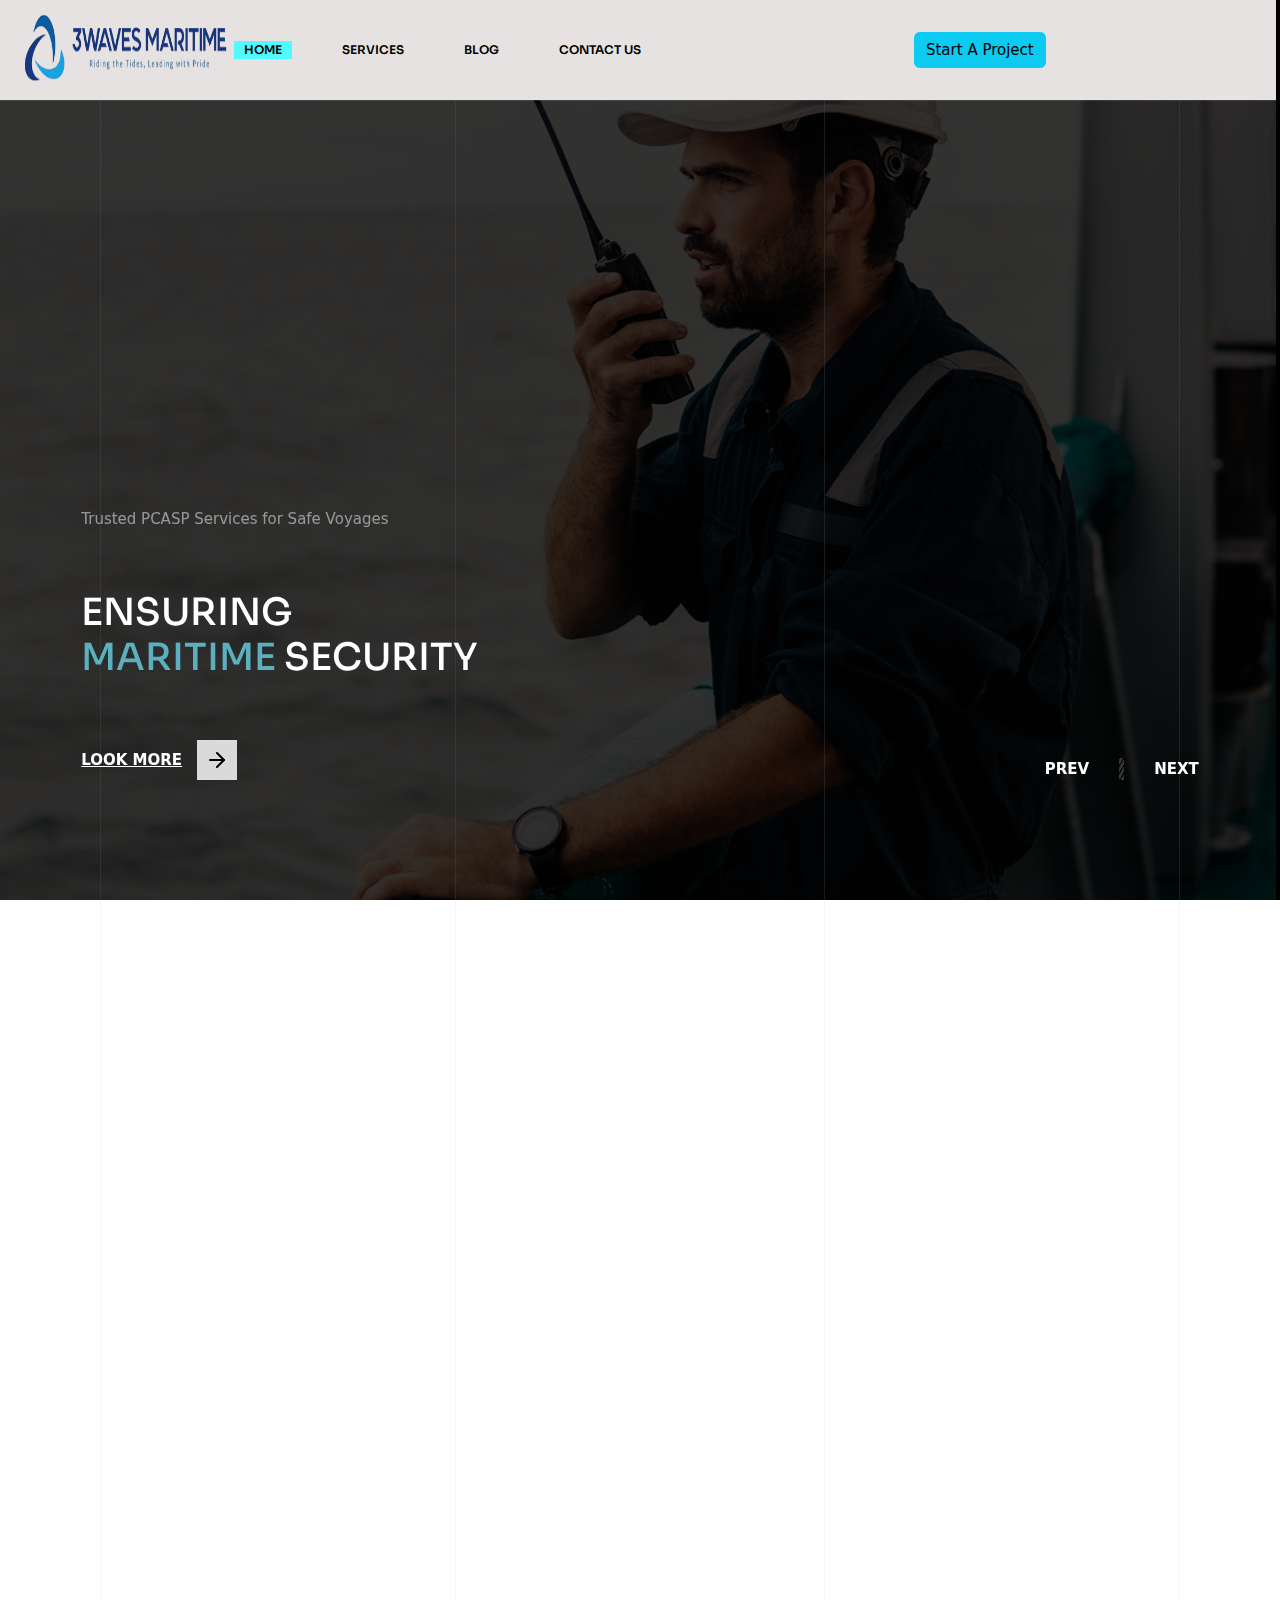
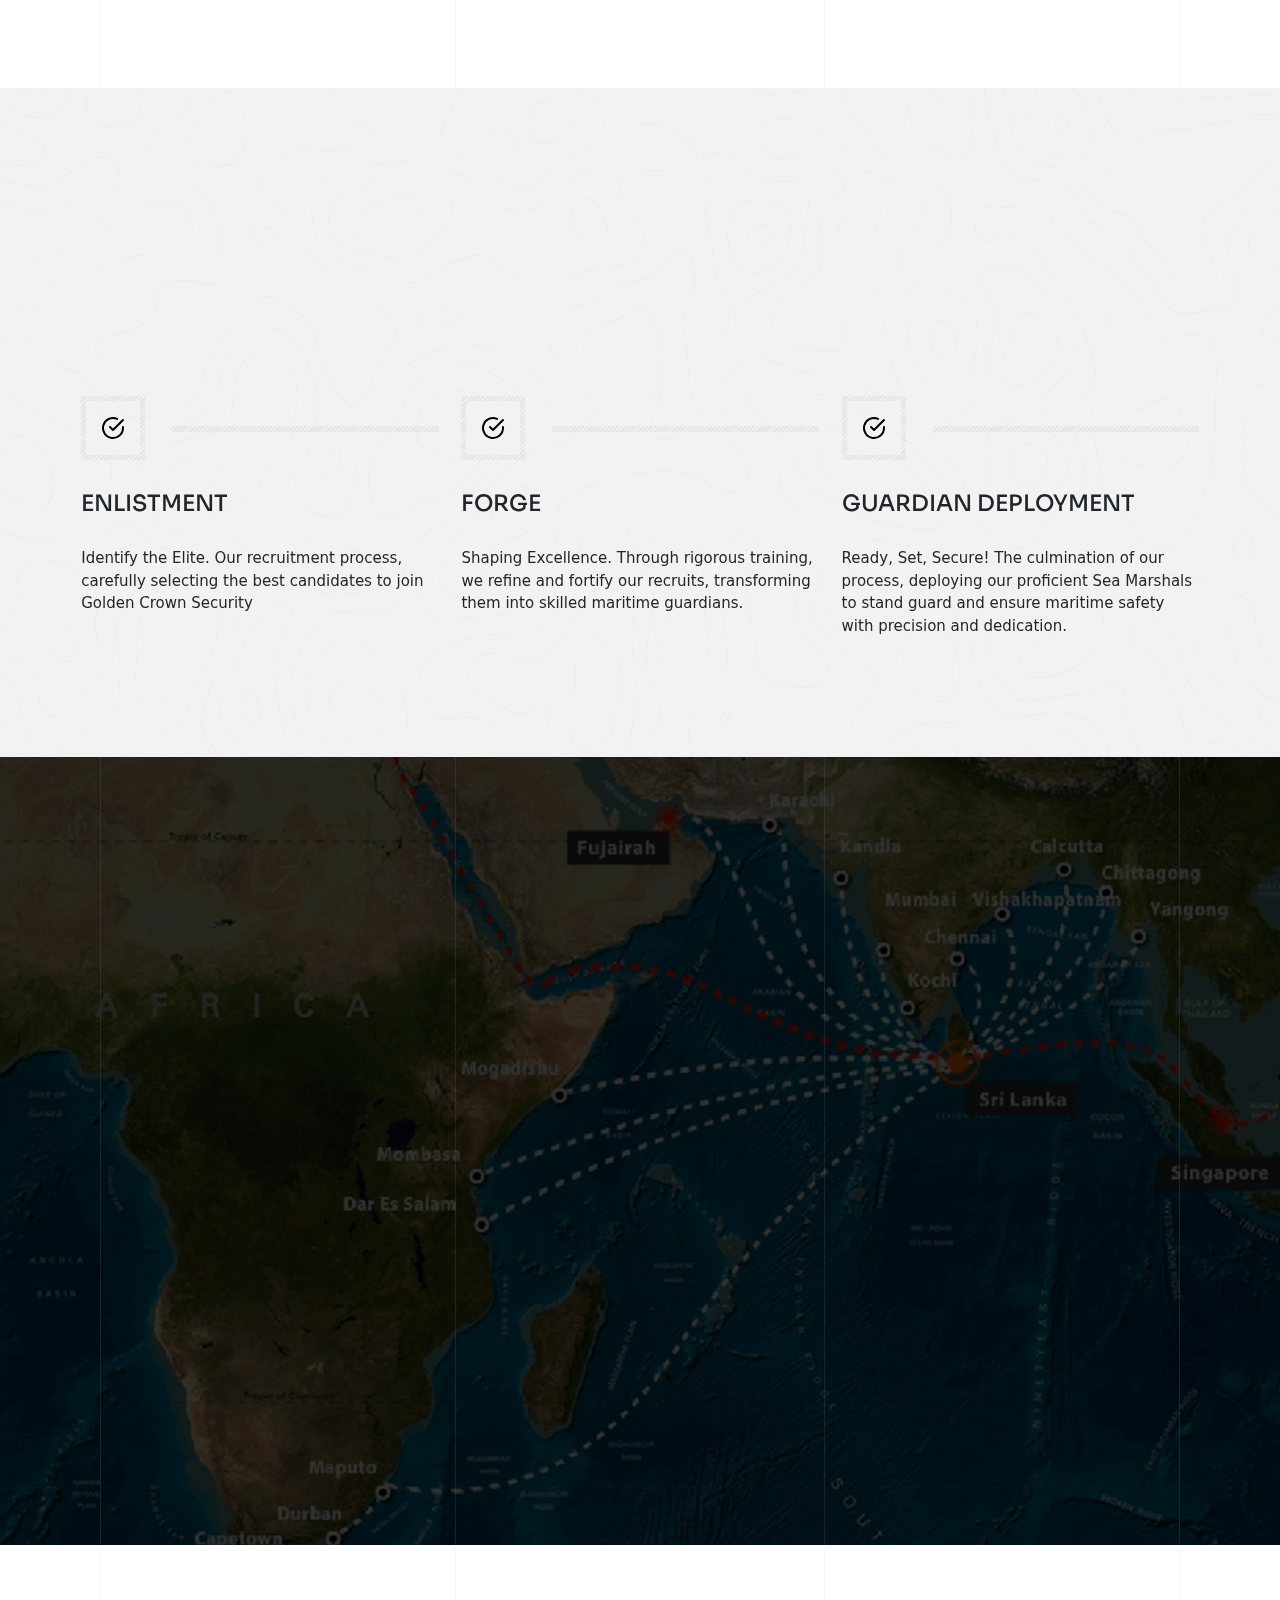
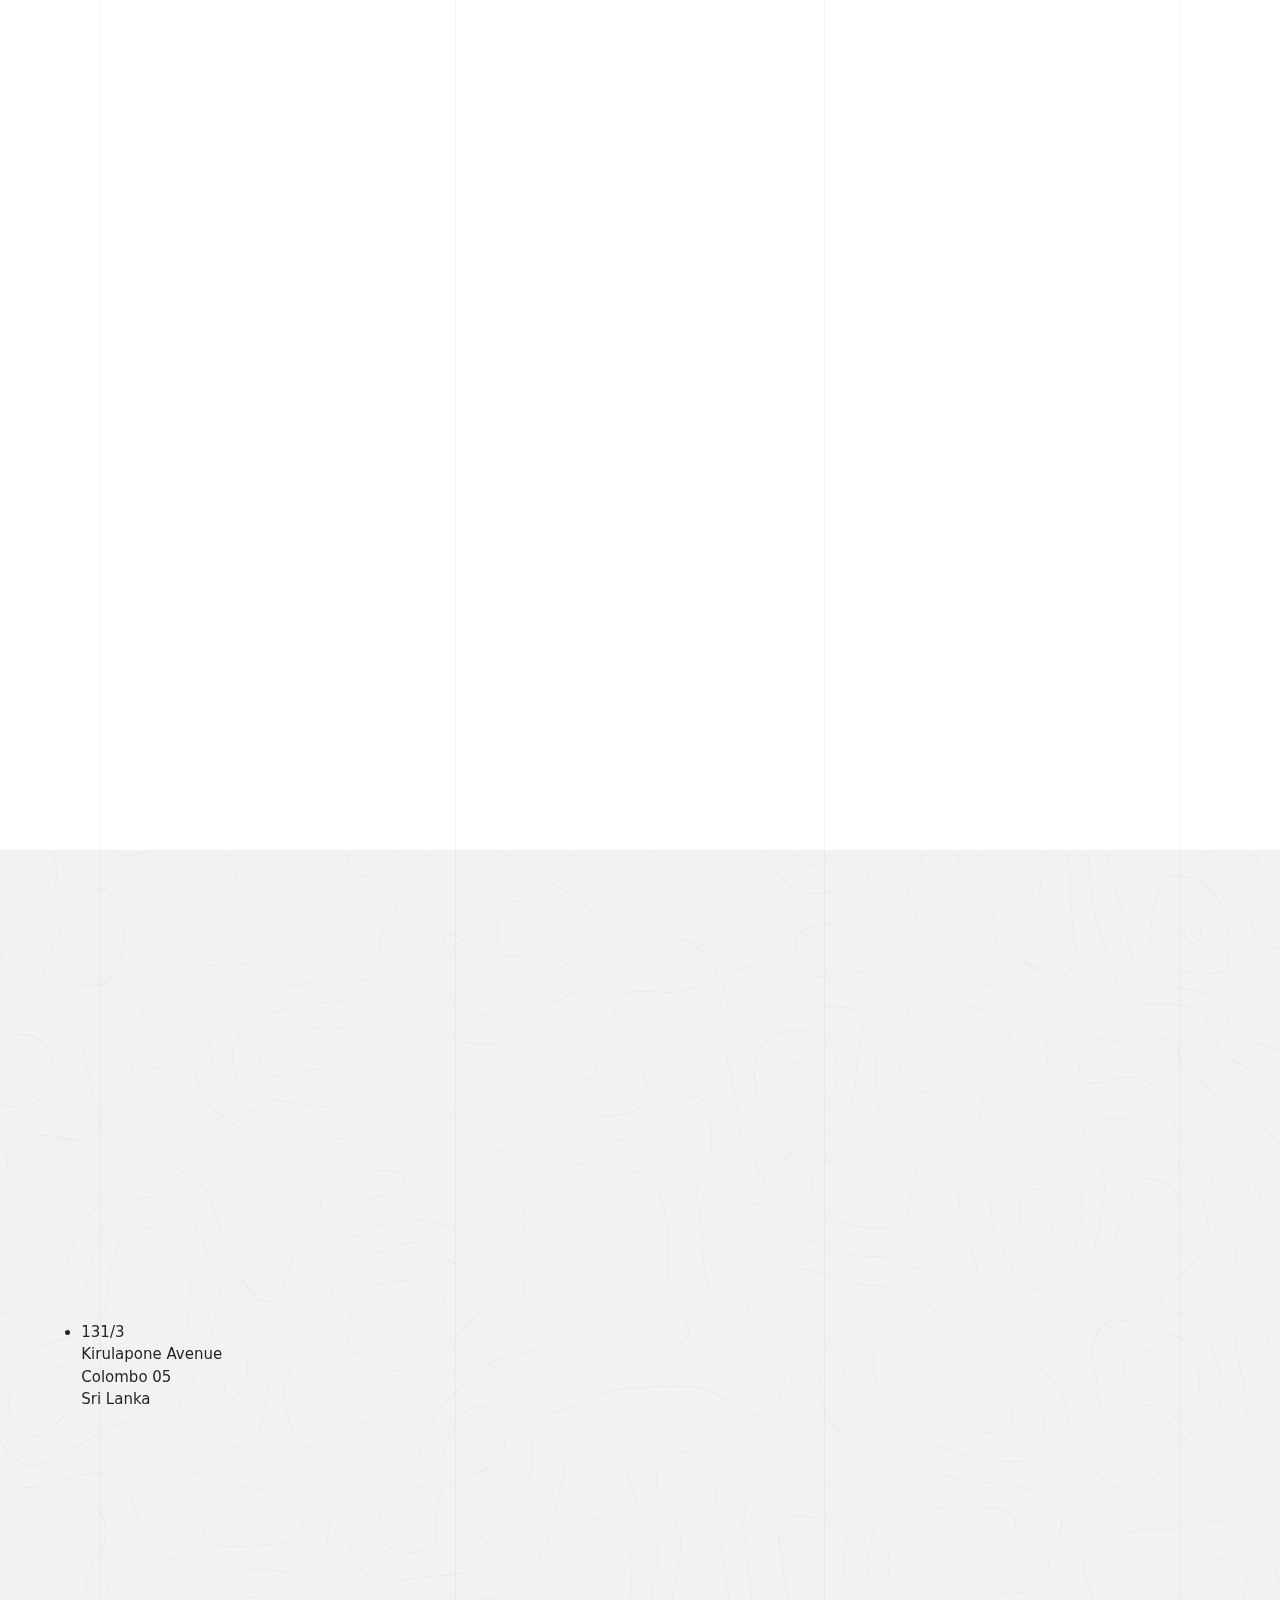
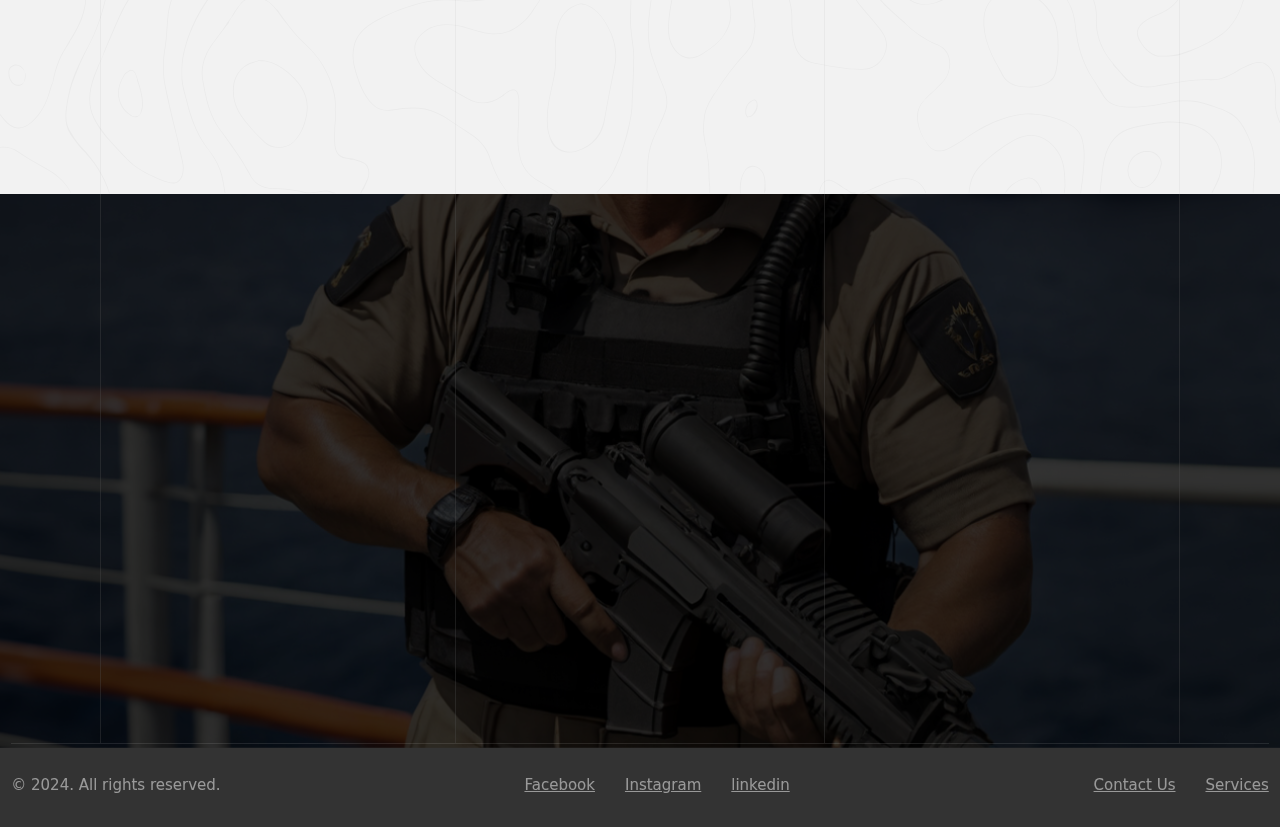
==== commit 45d6e5c9: "comit3" ====
--- a/index.html
+++ b/index.html
@@ -15,6 +15,10 @@
     <link rel="stylesheet" href="gcrownsecurity.com/css/plugins/swiper.min.css">
     <!-- ruizarch css -->
     <link rel="stylesheet" href="gcrownsecurity.com/css/style.css">
+    <link href="https://cdn.jsdelivr.net/npm/bootstrap@5.3.3/dist/css/bootstrap.min.css" rel="stylesheet" integrity="sha384-QWTKZyjpPEjISv5WaRU9OFeRpok6YctnYmDr5pNlyT2bRjXh0JMhjY6hW+ALEwIH" crossorigin="anonymous">
+
+
+
     <!-- page name -->
     <title>Golden Crown Security</title>
 
@@ -31,38 +35,57 @@
 
         <!-- top bar -->
         <div class="mil-top-panel">
-            <div class="container-fluid" style="background-color: white">
+            <div class="container-fluid" style="background-color: #e6e2e2">
                 <div class="mil-top-panel-content"  >
                     <a href="index.html" class="mil-logo">
                         <!--<h3 style="color: white;">Golden Crown</h3>-->
                         <img src="gcrownsecurity.com/img/photo/WhatsApp_Image_2024-11-02_at_07.35.55_abeb8df1-removebg-preview.png" alt="Logo" style="width: 250px;">
                     </a>
 
-                    <div class="mil-navigation" style="color: black">
+                    <div class="mil-navigation" >
                         <nav>
-                            <ul>
+                            <ul style="color: black">
                                 <li class="mil-has-children mil-active">
                                     <a href="index.html">Home</a>
 
-                                </li>
-                                <li class="mil-has-children">
-                                    <a href="services.html">Services</a>
-
-
-                                    <li class="mil-has-children">
+                                </li >
+                                <li class="mil-has-children mil">
+                                    <a href="index.html">Services</a>
+
+
+                                    <li class="mil-has-children mil">
                                         <a href="blog.html">Blog</a>
 
-                                    </li>
-                                    <li><a href="contact.html">Contact Us</a></li>
+                                    </li >
+
+                                    <li class="mil-has-children mil">
+                                        <a href="contact.html">Contact Us</a></li>
+
+<!--                                <li>HOME</li>-->
+<!--                                                            <li >SERVICES</li>-->
+<!--                                                            <li>BLOG</li>-->
+<!--                                                            <li>HOME</li>-->
 
                                 </li>
                             </ul>
                         </nav>
                     </div>
 
+
+<!--                    <div class="navigation">-->
+<!--                        <ul>-->
+<!--                            <li>HOME</li>-->
+<!--                            <li>SERVICES</li>-->
+<!--                            <li>BLOG</li>-->
+<!--                            <li>HOME</li>-->
+<!--                        </ul>-->
+<!--                    </div>-->
+
                     <!-- right buttons -->
+                    <button type="button" class="btn btn-info">Start A Project</button>
                     <div class="mil-top-panel-buttons">
-                        <a href="contact.html" class="mil-button mil-sm">Start A Project</a>
+
+<!--                        <a href="contact.html" class="mil-button mil-sm">Start A Project</a>-->
                         <div class="mil-menu-btn">
                             <span></span>
                         </div>
@@ -479,7 +502,7 @@
                         <div class="col-lg-4">
 
                             <a href="index.html" class="mil-footer-logo mil-up mil-mb-30">
-                                <img src="gcrownsecurity.com/img/photo/new%20logo.png" alt="Logo" style="width: 250px">
+                                <img id="footerLogo" src="gcrownsecurity.com/img/photo/WhatsApp_Image_2024-11-02_at_07.35.55_abeb8df1-removebg-preview.png" alt="Logo" style="width: 500px">
                             </a>
 
                         </div>
@@ -531,6 +554,8 @@
     <script src="gcrownsecurity.com/js/plugins/magnific-popup.js"></script>
     <!-- ruizarch js -->
     <script src="gcrownsecurity.com/js/main.js"></script>
+    <script src="https://cdn.jsdelivr.net/npm/bootstrap@5.3.3/dist/js/bootstrap.bundle.min.js" integrity="sha384-YvpcrYf0tY3lHB60NNkmXc5s9fDVZLESaAA55NDzOxhy9GkcIdslK1eN7N6jIeHz" crossorigin="anonymous"></script>
+
 
 </body>
 
--- a/gcrownsecurity.com/css/style.css
+++ b/gcrownsecurity.com/css/style.css
@@ -243,7 +243,7 @@
     align-items: center;
     width: 80px;
     height: 80px;
-    background-color: rgb(225 191 0);
+    background-color: rgb(92, 175, 189);
 }
 
 blockquote .mil-quote-text {
@@ -271,7 +271,7 @@
 }
 
 .mil-accent {
-    color: rgb(225 191 0);
+    color: rgb(92, 175, 189);
 }
 
 .mil-light {
@@ -300,7 +300,7 @@
 }
 
 .mil-marker {
-    background-color: rgb(225 191 0);
+    background-color: rgb(71, 179, 150);
     padding: 0 5px;
 }
 
@@ -315,6 +315,16 @@
 .mil-right {
     text-align: right;
 }
+
+.mil-menu-btn{
+    /*color: black;*/
+    /*background-color: black;*/
+}
+
+.mil-top-panel-buttons{
+    background-color: black;
+}
+
 
 @media screen and (max-width: 576px) {
     .mil-sm-center {
@@ -413,7 +423,7 @@
     margin-left: 15px;
     width: 40px;
     height: 40px;
-    background-color: rgb(225 191 0);
+    background-color: rgb(218, 218, 218);
     display: flex;
     justify-content: center;
     align-items: center;
@@ -421,7 +431,7 @@
 }
 
 .mil-link .mil-arrow.mil-light {
-    background-color: rgb(255, 255, 255);
+    background-color: rgb(83, 214, 218);
 }
 
 .mil-link:hover .mil-arrow {
@@ -455,7 +465,7 @@
     align-items: center;
     justify-content: center;
     border: none;
-    background-color: rgb(225 191 0);
+    background-color: rgb(195, 198, 75);
     color: rgb(0, 0, 0);
     padding: 0 60px;
     height: 70px;
@@ -588,6 +598,7 @@
     list-style-type: none;
     display: flex;
     align-items: center;
+
 }
 
 .mil-list li:before {
@@ -596,7 +607,7 @@
     width: 6px;
     height: 6px;
     border: solid 1px rgb(0, 0, 0);
-    background-color: rgb(225 191 0);
+    background-color: rgb(0, 0, 0);
     transform: rotate(45deg);
     margin-right: 15px;
 }
@@ -646,7 +657,7 @@
 }
 
 .mil-icon-list li.mil-accent img {
-    background-color: rgb(225 191 0);
+    background-color: rgb(200, 223, 47);
 }
 
 .mil-icon-list li.mil-hover:hover img {
@@ -2070,6 +2081,13 @@
     display: flex;
     justify-content: space-between;
     align-items: center;
+
+}
+
+.mil-logo>img{
+    position: absolute;
+    width: 450px;
+    height: 100px;
 }
 
 .mil-top-panel.mil-active {
@@ -2121,7 +2139,7 @@
     font-family: "Sora", sans-serif;
     text-decoration: none;
     text-transform: uppercase;
-    color: rgb(255, 255, 255);
+    color: rgb(0, 0, 0);
     font-size: 12px;
     font-weight: 600;
     white-space: nowrap;
@@ -2130,13 +2148,13 @@
 }
 
 .mil-navigation nav ul li a:hover {
-    color: rgb(225 191 0);
+    color: rgb(81, 250, 255);
 }
 
 .mil-navigation nav ul li.mil-active>a {
     padding: 0 10px;
     color: rgb(0, 0, 0);
-    background-color: rgb(225 191 0);
+    background-color: rgb(81, 250, 255);
 }
 
 .mil-navigation nav ul li.mil-has-children {
@@ -2164,7 +2182,7 @@
     display: block;
     min-width: 200px;
     padding: 30px;
-    background-color: rgb(225 191 0);
+    background-color: rgb(81, 250, 255);
     transition: 0.4s cubic-bezier(0, 0, 0.3642, 1);
 }
 
@@ -2202,7 +2220,7 @@
         transform: translateY(10px);
         box-shadow: 0px 0px 40px 0px rgba(18, 24, 32, 0.1);
         width: 100%;
-        background-color: rgb(225 191 0);
+        background-color: rgb(81, 250, 255);
         transition: 0.4s cubic-bezier(0, 0, 0.3642, 1);
     }
     .mil-navigation.mil-active {
@@ -2255,7 +2273,7 @@
         width: 8px;
         height: 8px;
         border-radius: 50%;
-        border: solid 2px rgb(225 191 0);
+        border: solid 2px rgb(255, 255, 97);
     }
     .mil-navigation nav ul li.mil-has-children ul {
         position: static;
@@ -3415,4 +3433,20 @@
     position: absolute;
     left: 0;
     z-index: 0;
-}+}
+
+
+
+
+
+
+
+
+/*//////////////////////////////////////////////////
+*/
+
+#footerLogo{
+    /*position: absolute;*/
+    width: 500px;
+    height: 200px;
+}
